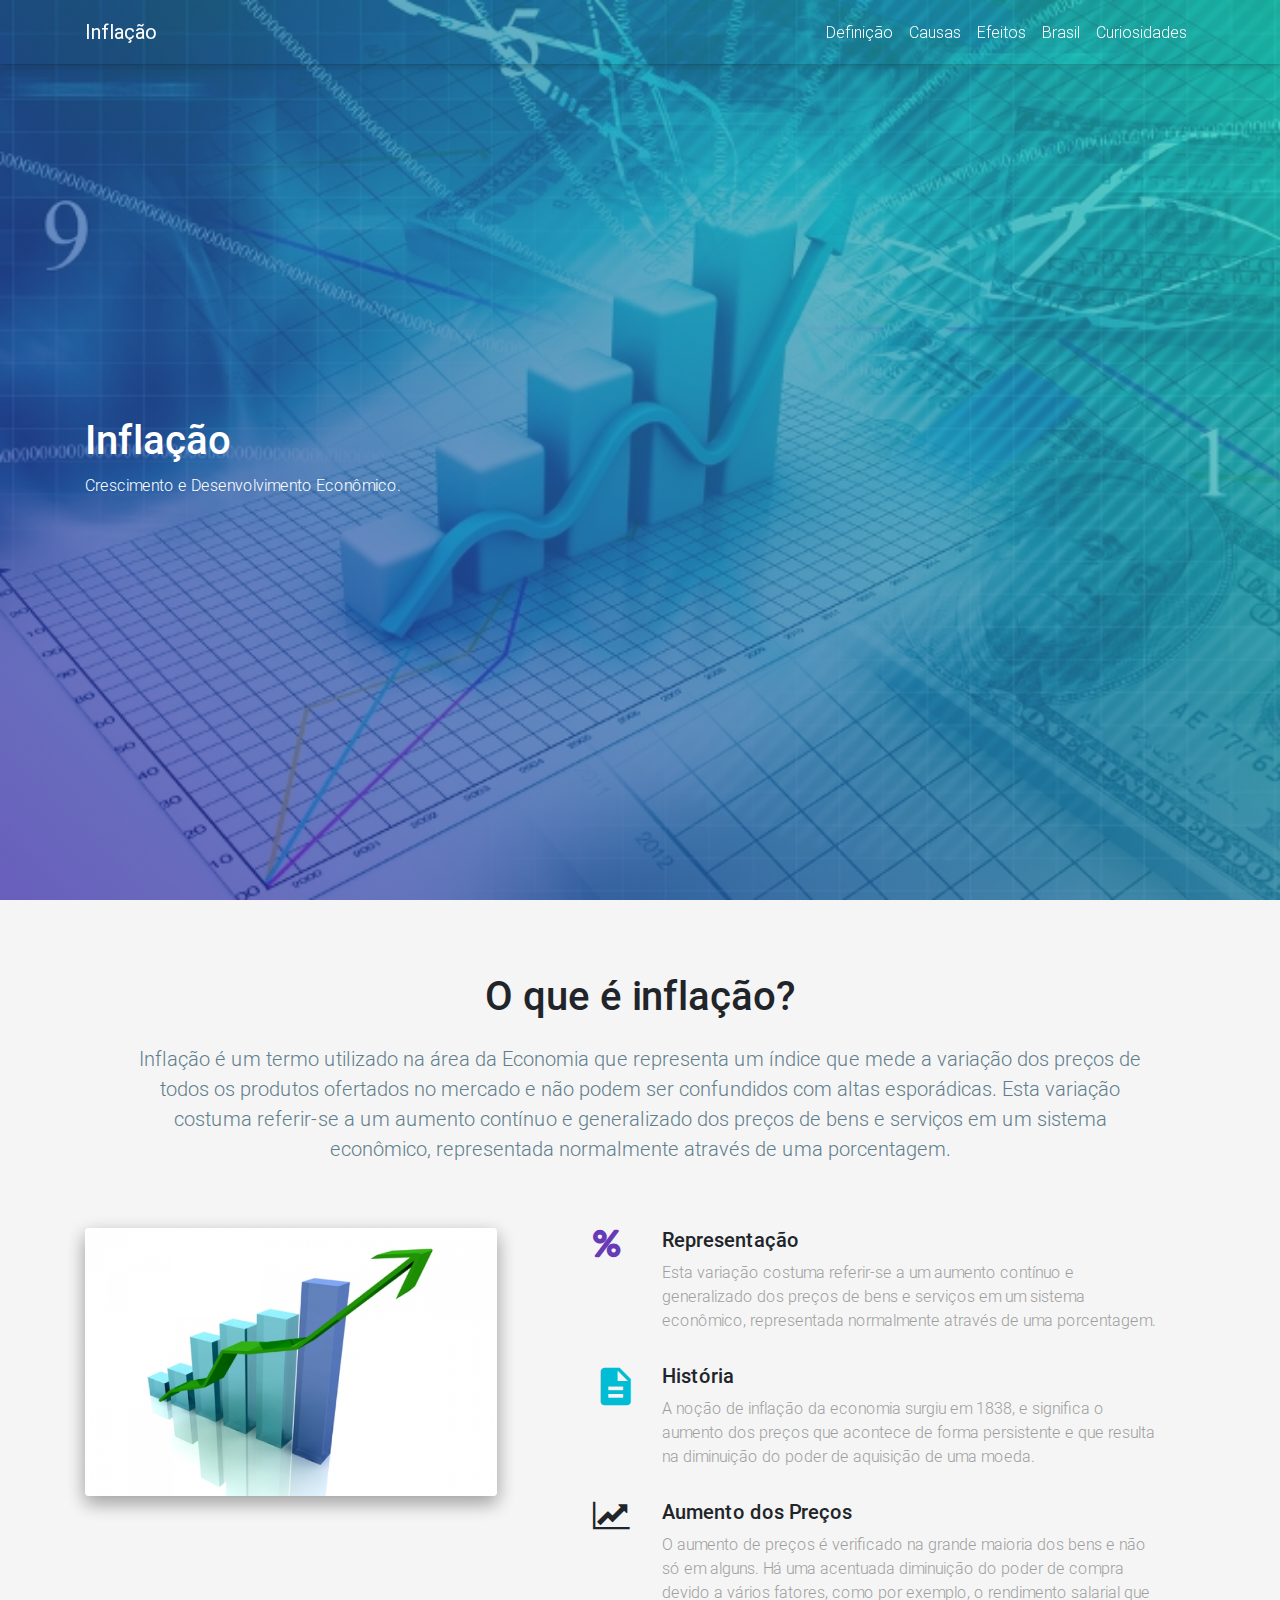
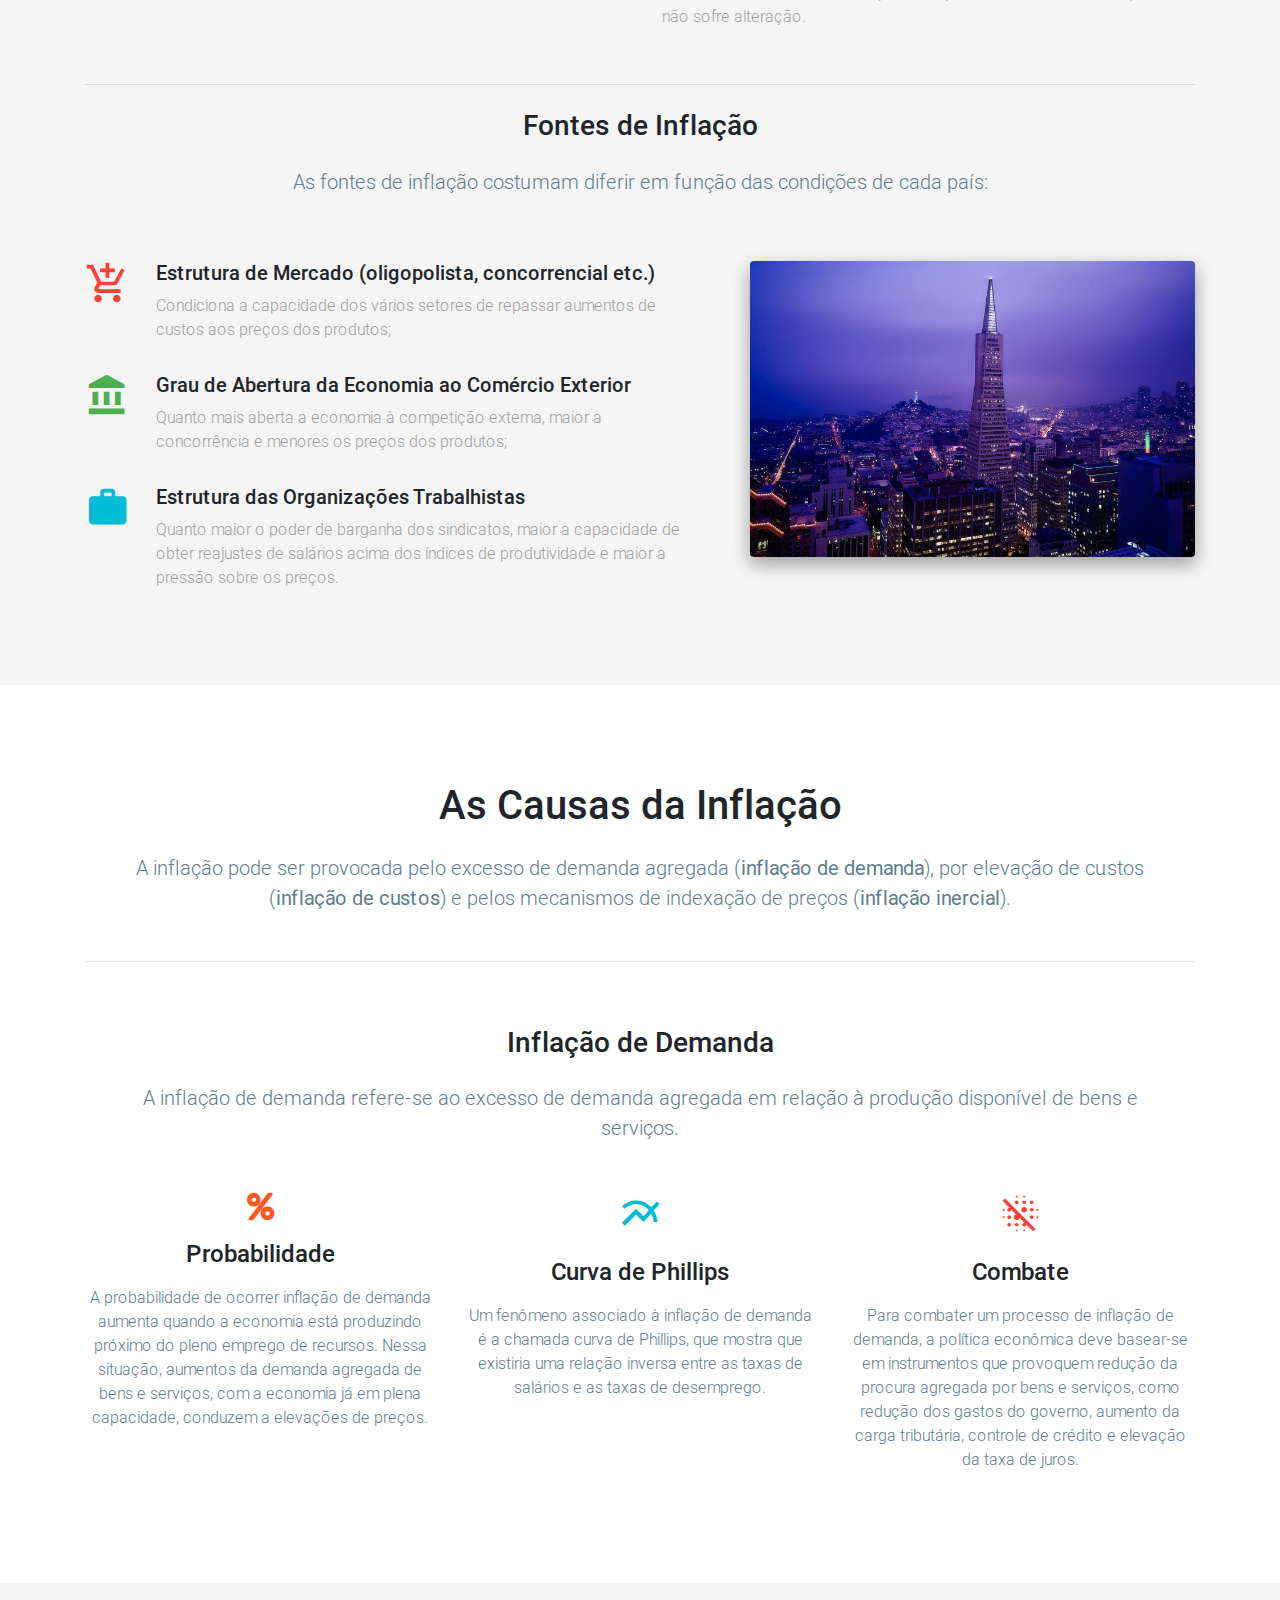
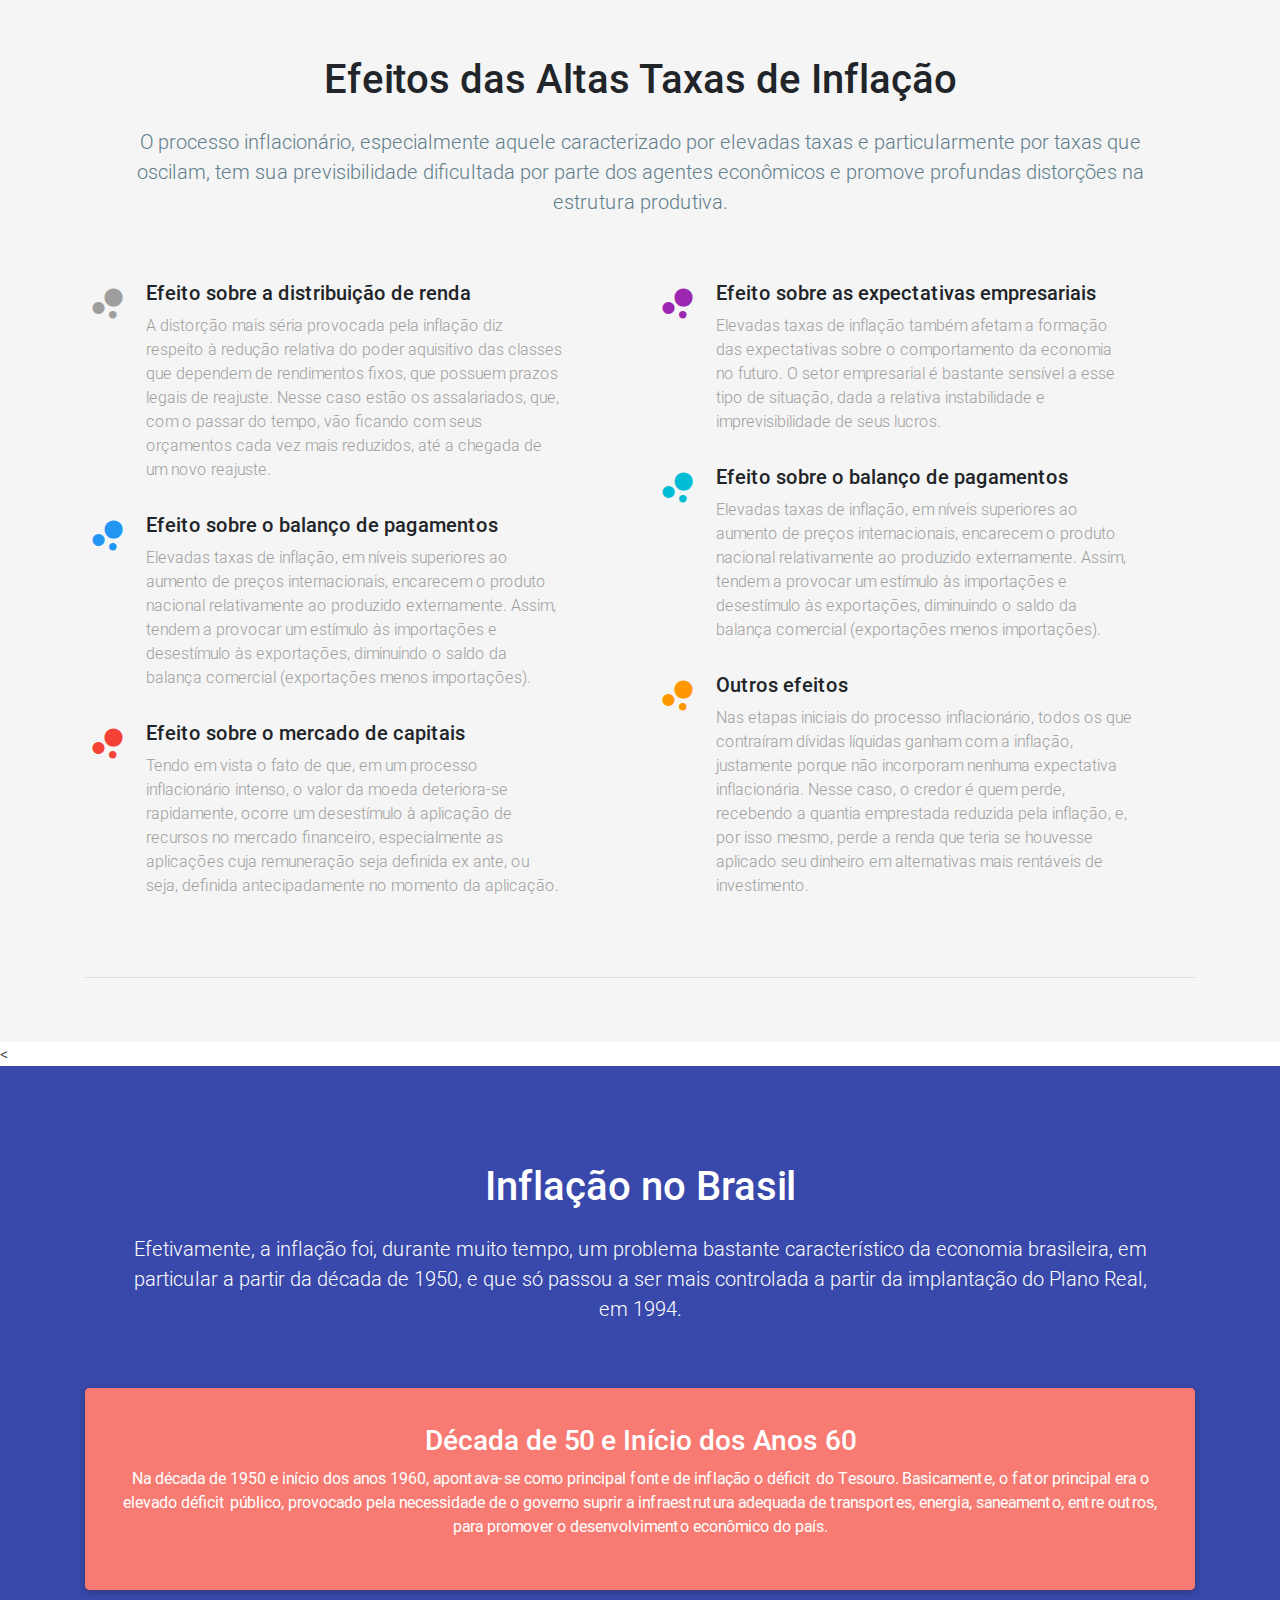
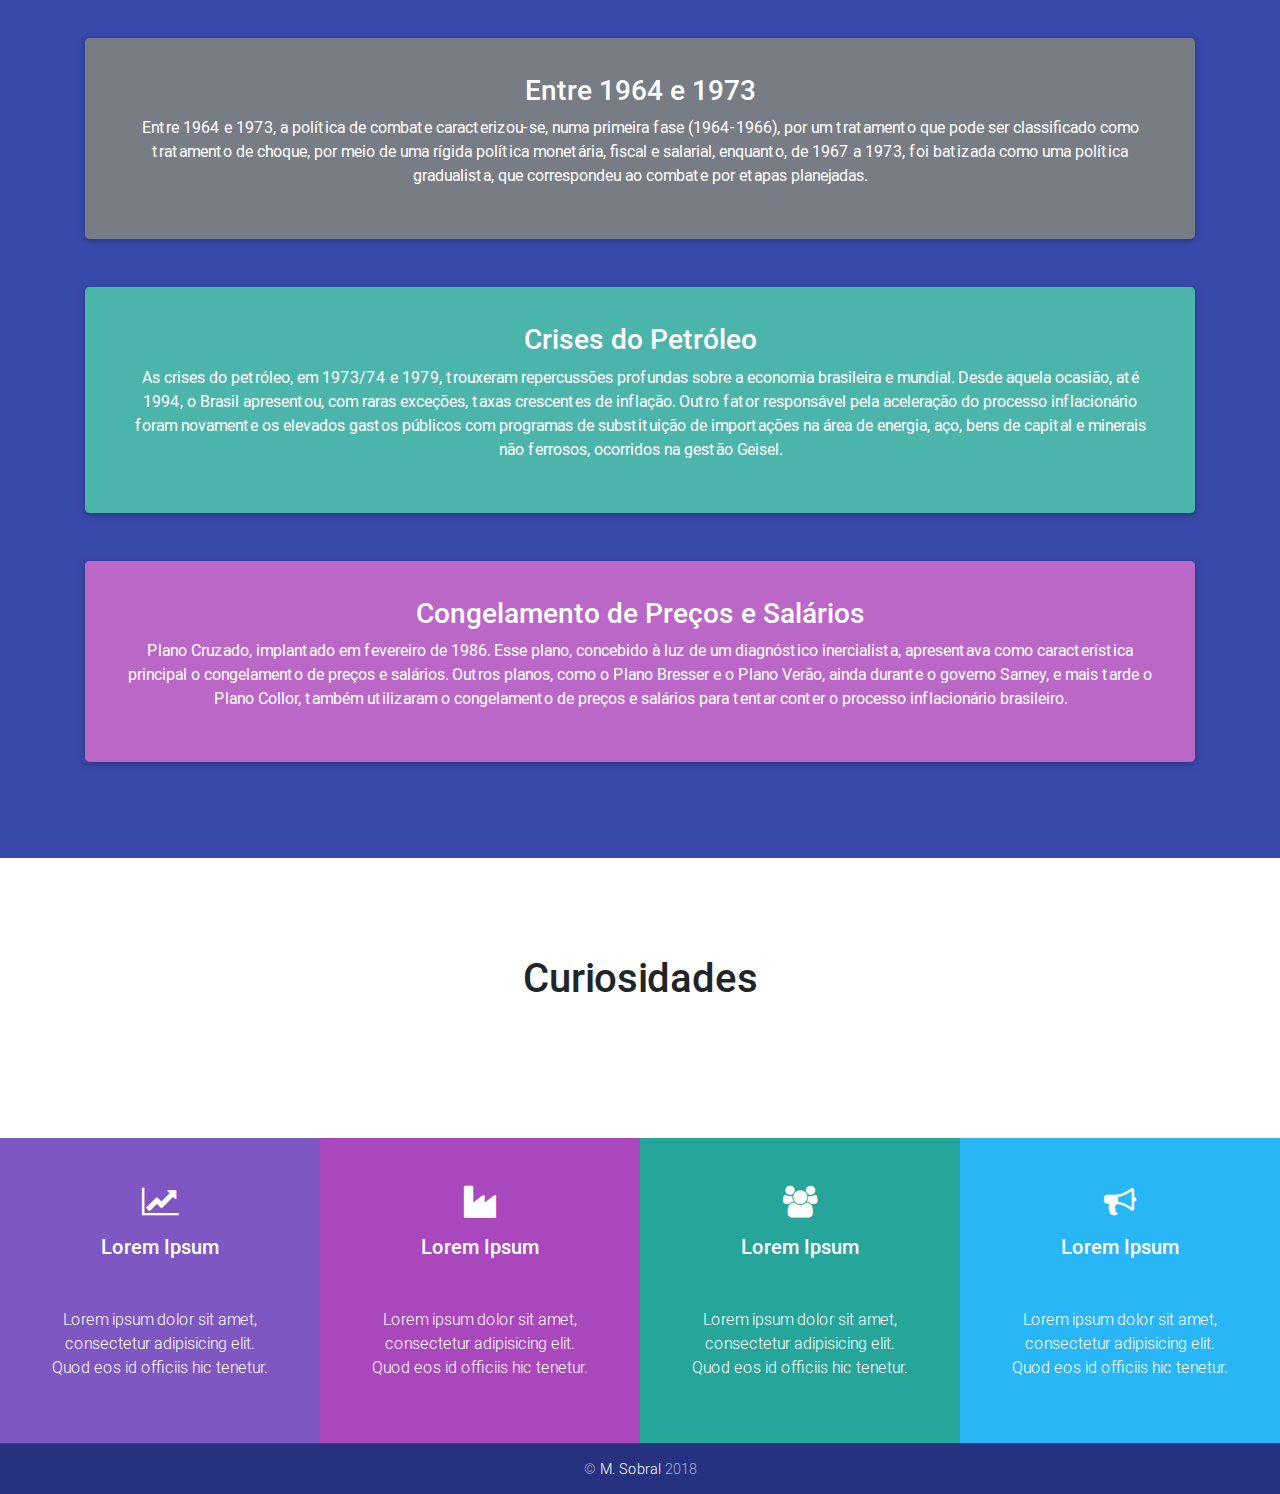
==== economia/index.html @ ff6d40c7 "Adicionando site." ====
﻿<!DOCTYPE html>
<html class="full-height" lang="en-US">
<head>
    <meta charset="UTF-8">
    <meta http-equiv="X-UA-Compatible" content="IE=edge">
    <meta name="viewport" content="width=device-width, initial-scale=1">
    <title>Inflação</title>
    <meta name="description" content="Crescimento e Desenvolvimento Econômico." />
    <link rel="stylesheet" href="https://maxcdn.bootstrapcdn.com/font-awesome/4.7.0/css/font-awesome.min.css">
    <link href="https://fonts.googleapis.com/icon?family=Material+Icons" rel="stylesheet">
    <link href="css/bootstrap.min.css" rel="stylesheet">
    <link href="css/mdb.min.css" rel="stylesheet">
    <link href="styles/main.css" rel="stylesheet">
</head>
<body id="top">
    <header>
        <!-- Navbar-->
        <nav class="navbar navbar-expand-lg navbar-dark fixed-top scrolling-navbar" id="navbar">
            <div class="container">
                <a class="navbar-brand" href="#"><strong>Inflação</strong></a>
                <button class="navbar-toggler" type="button" data-toggle="collapse" data-target="#navbarContent" aria-controls="navbarContent" aria-expanded="false" aria-label="Toggle navigation"><span class="navbar-toggler-icon"></span></button>
                <div class="collapse navbar-collapse" id="navbarContent">
                    <ul class="navbar-nav ml-auto">
                        <li class="nav-item"><a class="nav-link active" href="#definicao">Definição</a></li>
                        <li class="nav-item"><a class="nav-link" href="#causas">Causas</a></li>
                        <li class="nav-item"><a class="nav-link" href="#efeitos">Efeitos</a></li>
                        <li class="nav-item"><a class="nav-link" href="#brasil">Brasil</a></li>
                        <li class="nav-item"><a class="nav-link" href="#curiosidades">Curiosidades</a></li>
                    </ul>
                </div>
            </div>
        </nav>
        <!-- Intro Section-->
        <section class="view hm-gradient" id="intro">
            <div class="full-bg-img d-flex align-items-center">
                <div class="container">
                    <div class="row no-gutters">
                        <div class="col-md-10 col-lg-6 text-center text-md-left margins">
                            <div class="white-text">
                                <div class="wow fadeInLeft" data-wow-delay="0.3s">
                                    <h1 class="h1-responsive font-bold mt-sm-5">Inflação</h1>
                                    <div class="h6">
                                        Crescimento e Desenvolvimento Econômico.
                                    </div>
                                </div><br>
                            </div>
                        </div>
                    </div>
                </div>
            </div>
        </section>
    </header>
    <div id="content">
        <section class="py-5 grey lighten-4" id="definicao">
            <div class="container">
                <div class="wow fadeIn">
                    <h2 class="text-center h1 my-4"> O que é inflação? </h2>
                    <p class="px-5 mb-5 pb-3 lead blue-grey-text text-center">
                        Inflação é um termo utilizado na área da Economia que representa um índice que mede a variação dos preços de todos os produtos ofertados no mercado e não podem ser confundidos com altas esporádicas. Esta variação costuma referir-se a um aumento contínuo e generalizado dos preços de bens e serviços em um sistema econômico, representada normalmente através de uma porcentagem.
                    </p>
                </div>
                <div class="row wow fadeInLeft" data-wow-delay=".3s">
                    <div class="col-lg-6 col-xl-5 pr-lg-5 pb-5"><img class="img-fluid rounded z-depth-2" src="img/img03.jpg" alt="project image" /></div>
                    <div class="col-lg-6 col-xl-7 pl-lg-5 pb-4">
                        <div class="row mb-3">
                            <div class="col-1 mr-3"><i class="fa fa-percent fa-2x deep-purple-text"></i></div>
                            <div class="col-10">
                                <h5 class="font-bold">Representação</h5>
                                <p class="grey-text">
                                    Esta variação costuma referir-se a um aumento contínuo e generalizado dos preços de bens e serviços em um sistema econômico, representada normalmente através de uma porcentagem.
                                </p>
                            </div>
                        </div>
                        <div class="row mb-3">
                            <div class="col-1 mr-3"><i class="material-icons cyan-text" style="font-size:45px">description</i></div>
                            <div class="col-10">
                                <h5 class="font-bold">História</h5>
                                <p class="grey-text">
                                    A noção de inflação da economia surgiu em 1838, e significa o aumento dos preços que acontece de forma persistente e que resulta na diminuição do poder de aquisição de uma moeda.
                                </p>
                            </div>
                        </div>
                        <div class="row">
                            <div class="col-1 mr-3"><i class="fa fa-line-chart fa-2x"></i></div>
                            <div class="col-10">
                                <h5 class="font-bold">Aumento dos Preços</h5>
                                <p class="grey-text">
                                    O aumento de preços é verificado na grande maioria dos bens e não só em alguns. Há uma acentuada diminuição do poder de compra devido a vários fatores, como por exemplo, o rendimento salarial que não sofre alteração.
                                </p>
                            </div>
                        </div>
                    </div>
                </div>
                <hr />
                <div class="wow fadeIn">
                    <h3 class="text-center h3 my-4"> Fontes de Inflação </h3>
                    <p class="px-5 lead blue-grey-text text-center">
                        As fontes de inflação costumam diferir em função das condições de cada país:
                    </p>
                </div>
                <div class="row pt-5 wow fadeInRight" data-wow-delay=".3s">
                    <div class="col-lg-6 col-xl-7 mb-3">
                        <div class="row mb-3">
                            <div class="col-1 mr-3"><i class="material-icons red-text" style="font-size:45px">add_shopping_cart</i></div>
                            <div class="col-10">
                                <h5 class="font-bold">Estrutura de Mercado (oligopolista, concorrencial etc.)</h5>
                                <p class="grey-text">
                                    Condiciona a capacidade dos vários setores de repassar aumentos de custos aos preços dos produtos;
                                </p>
                            </div>
                        </div>
                        <div class="row mb-3">
                            <div class="col-1 mr-3"><i class="material-icons green-text" style="font-size:45px">account_balance</i></div>
                            <div class="col-10">
                                <h5 class="font-bold">Grau de Abertura da Economia ao Comércio Exterior</h5>
                                <p class="grey-text">
                                    Quanto mais aberta a economia à competição externa, maior a concorrência e menores os preços dos produtos;
                                </p>
                            </div>
                        </div>
                        <div class="row mb-3">
                            <div class="col-1 mr-3"><i class="material-icons cyan-text" style="font-size:45px">work</i></div>
                            <div class="col-10">
                                <h5 class="font-bold">Estrutura das Organizações Trabalhistas</h5>
                                <p class="grey-text">
                                    Quanto maior o poder de barganha dos sindicatos, maior a capacidade de obter reajustes de salários acima dos índices de produtividade e maior a pressão sobre os preços.
                                </p>
                            </div>
                        </div>
                    </div>
                    <div class="col-lg-6 col-xl-5 mb-3"><img class="img-fluid rounded z-depth-2" src="img/san-francisco.jpg" alt="project image" /></div>
                </div>
            </div>
        </section>
        <section class="text-center py-5" id="causas">
            <div class="container">
                <div class="wow fadeIn">
                    <h2 class="h1 pt-5 pb-3">As Causas da Inflação</h2>
                    <p class="px-5 lead blue-grey-text text-center mb-5">
                        A inflação pode ser provocada pelo excesso de demanda agregada (<b>inflação de demanda</b>), por
                        elevação de custos (<b>inflação de custos</b>) e pelos mecanismos de indexação
                        de preços (<b>inflação inercial</b>).
                    </p>
                </div>
                <hr>
                <div class="wow fadeIn">
                    <h2 class="h3 pt-5 pb-3">Inflação de Demanda</h2>
                    <p class="px-5 lead blue-grey-text text-center mb-5">
                        A inflação de demanda refere-se ao excesso de demanda agregada em relação à produção disponível de bens e serviços.
                    </p>
                </div>
                <div class="row">
                    <div class="col-md-4 mb-r wow fadeInUp" data-wow-delay=".3s">
                        <i class="fa fa-percent fa-2x deep-orange-text"></i>
                        <h3 class="h4 mt-3">Probabilidade</h3>
                        <p class="mt-3 blue-grey-text">
                            A probabilidade de ocorrer inflação de demanda aumenta quando a economia está
                            produzindo próximo do pleno emprego de recursos. Nessa situação, aumentos da demanda
                            agregada de bens e serviços, com a economia já em plena capacidade, conduzem a
                            elevações de preços.
                        </p>
                    </div>
                    <div class="col-md-4 mb-r wow fadeInUp" data-wow-delay=".4s">
                        <i class="material-icons cyan-text" style="font-size:45px">multiline_chart</i>
                        <h3 class="h4 mt-3">Curva de Phillips</h3>
                        <p class="mt-3 blue-grey-text">
                            Um fenômeno associado à inflação de demanda é a chamada curva de Phillips, que
                            mostra que existiria uma relação inversa entre as taxas de salários e as taxas de
                            desemprego.
                        </p>
                    </div>
                    <div class="col-md-4 mb-r wow fadeInUp" data-wow-delay=".5s">
                        <i class="material-icons red-text" style="font-size:45px">blur_off</i>
                        <h3 class="h4 mt-3">Combate</h3>
                        <p class="mt-3 blue-grey-text">
                            Para combater um processo de inflação de demanda, a política econômica deve
                            basear-se em instrumentos que provoquem redução da procura agregada por bens e
                            serviços, como redução dos gastos do governo, aumento da carga tributária, controle de
                            crédito e elevação da taxa de juros.
                        </p>
                    </div>
                </div>
            </div>
        </section>
        <section class="py-5 grey lighten-4" id="efeitos">
            <div class="container">
                <div class="wow fadeIn">
                    <h2 class="text-center h1 my-4"> Efeitos das Altas Taxas de Inflação </h2>
                    <p class="px-5 mb-5 pb-3 lead blue-grey-text text-center">
                        O processo inflacionário, especialmente aquele caracterizado por elevadas taxas e particularmente por taxas que oscilam, tem sua previsibilidade dificultada por parte dos agentes econômicos e promove profundas distorções na estrutura produtiva.
                    </p>
                </div>
                <div class="row wow fadeInLeft" data-wow-delay=".3s">
                    <div class="col-lg-6 col-xl-6 pr-lg-5 pb-5">
                        <div class="row mb-3">
                            <div class="col-1 mr-3"><i class="material-icons grey-text" style="font-size:45px">bubble_chart</i></div>
                            <div class="col-10">
                                <h5 class="font-bold">Efeito sobre a distribuição de renda</h5>
                                <p class="grey-text">
                                    A distorção mais séria provocada pela inflação diz respeito à redução relativa do
                                    poder aquisitivo das classes que dependem de rendimentos fixos, que possuem prazos
                                    legais de reajuste. Nesse caso estão os assalariados, que, com o passar do tempo, vão
                                    ficando com seus orçamentos cada vez mais reduzidos, até a chegada de um novo reajuste. 
                                </p>
                            </div>
                        </div>
                        <div class="row mb-3">
                            <div class="col-1 mr-3"><i class="material-icons blue-text" style="font-size:45px">bubble_chart</i></div>
                            <div class="col-10">
                                <h5 class="font-bold">Efeito sobre o balanço de pagamentos</h5>
                                <p class="grey-text">
                                    Elevadas taxas de inflação, em níveis superiores ao aumento de preços
                                    internacionais, encarecem o produto nacional relativamente ao produzido externamente.
                                    Assim, tendem a provocar um estímulo às importações e desestímulo às exportações,
                                    diminuindo o saldo da balança comercial (exportações menos importações).
                                </p>
                            </div>
                        </div>
                        <div class="row">
                            <div class="col-1 mr-3"><i class="material-icons red-text" style="font-size:45px">bubble_chart</i></div>
                            <div class="col-10">
                                <h5 class="font-bold">Efeito sobre o mercado de capitais</h5>
                                <p class="grey-text">
                                    Tendo em vista o fato de que, em um processo inflacionário intenso, o valor da
                                    moeda deteriora-se rapidamente, ocorre um desestímulo à aplicação de recursos no
                                    mercado financeiro, especialmente as aplicações cuja remuneração seja definida ex ante, ou
                                    seja, definida antecipadamente no momento da aplicação. 
                                </p>
                            </div>
                        </div>
                    </div>
                    <div class="col-lg-6 col-xl-6 pr-lg-5 pb-4">
                        <div class="row mb-3">
                            <div class="col-1 mr-3"><i class="material-icons purple-text" style="font-size:45px">bubble_chart</i></div>
                            <div class="col-10">
                                <h5 class="font-bold">Efeito sobre as expectativas empresariais</h5>
                                <p class="grey-text">
                                   Elevadas taxas de inflação também afetam a formação das expectativas sobre o
                                    comportamento da economia no futuro. O setor empresarial é bastante sensível a esse tipo
                                    de situação, dada a relativa instabilidade e imprevisibilidade de seus lucros.  
                                </p>
                            </div>
                        </div>
                        <div class="row mb-3">
                            <div class="col-1 mr-3"><i class="material-icons cyan-text" style="font-size:45px">bubble_chart</i></div>
                            <div class="col-10">
                                <h5 class="font-bold">Efeito sobre o balanço de pagamentos</h5>
                                <p class="grey-text">
                                    Elevadas taxas de inflação, em níveis superiores ao aumento de preços
                                    internacionais, encarecem o produto nacional relativamente ao produzido externamente.
                                    Assim, tendem a provocar um estímulo às importações e desestímulo às exportações,
                                    diminuindo o saldo da balança comercial (exportações menos importações).
                                </p>
                            </div>
                        </div>
                        <div class="row">
                            <div class="col-1 mr-3"><i class="material-icons orange-text" style="font-size:45px">bubble_chart</i></div>
                            <div class="col-10">
                                <h5 class="font-bold">Outros efeitos</h5>
                                <p class="grey-text">
                                   Nas etapas iniciais do processo inflacionário, todos os que contraíram dívidas
                                    líquidas ganham com a inflação, justamente porque não incorporam nenhuma expectativa
                                    inflacionária. Nesse caso, o credor é quem perde, recebendo a quantia emprestada reduzida
                                    pela inflação, e, por isso mesmo, perde a renda que teria se houvesse aplicado seu dinheiro
                                    em alternativas mais rentáveis de investimento.
                                </p>
                            </div>
                        </div>
                    </div>
                </div>
                <hr />
            </div>
        </section>
        <<section class="text-center py-5 indigo darken-1 text-white" id="brasil">
            <div class="container">
                <div class="wow fadeIn">
                    <h2 class="h1 pt-5 pb-3">Inflação no Brasil</h2>
                    <p class="px-5 mb-5 pb-3 lead">
                        Efetivamente, a inflação foi, durante muito tempo, um problema bastante característico da
                        economia brasileira, em particular a partir da década de 1950, e que só passou a ser mais
                        controlada a partir da implantação do Plano Real, em 1994.
                    </p>
                </div>
                <div class="row wow zoomIn">
                    <div class="col-lg-12 col-md-12 mb-r">
                        <div class="card card-image">
                            <div class="text-white text-center pricing-card d-flex align-items-center rgba-red-strong py-3 px-3 rounded">
                                <div class="card-body">
                                    <div class="h3">Década de 50 e Início dos Anos 60</div>
                                    <ul class="list-unstyled">
                                        <li>
                                            <p>
                                                Na década de 1950 e início dos anos 1960, apontava-se como principal fonte de
                                                inflação o déficit do Tesouro. Basicamente, o fator principal era o elevado déficit público,
                                                provocado pela necessidade de o governo suprir a infraestrutura adequada de transportes,
                                                energia, saneamento, entre outros, para promover o desenvolvimento econômico do país. 
                                            </p>
                                        </li>
                                    </ul>
                                </div>
                            </div>
                        </div>
                    </div>
                    <div class="col-lg-12 col-md-12 mb-r">
                        <div class="card card-image">
                            <div class="text-white text-center pricing-card d-flex align-items-center rgba-stylish-strong py-3 px-3 rounded">
                                <div class="card-body">
                                    <div class="h3">Entre 1964 e 1973</div>
                                    <ul class="list-unstyled">
                                        <li>
                                            <p>
                                                Entre 1964 e 1973, a política de combate caracterizou-se, numa primeira fase
                                                (1964-1966), por um tratamento que pode ser classificado como tratamento de choque,
                                                por meio de uma rígida política monetária, fiscal e salarial, enquanto, de 1967 a 1973, foi
                                                batizada como uma política gradualista, que correspondeu ao combate por etapas
                                                planejadas.
                                            </p>
                                        </li>
                                    </ul>
                                </div>
                            </div>
                        </div>
                    </div>
                    <div class="col-lg-12 col-md-12 mb-r">
                        <div class="card card-image">
                            <div class="text-white text-center pricing-card d-flex align-items-center rgba-teal-strong py-3 px-3 rounded">
                                <div class="card-body">
                                    <div class="h3">Crises do Petróleo</div>
                                    <ul class="list-unstyled">
                                        <li>
                                            <p>
                                                As crises do petróleo, em 1973/74 e 1979, trouxeram repercussões profundas sobre
                                                a economia brasileira e mundial. Desde aquela ocasião, até 1994, o Brasil apresentou, com
                                                raras exceções, taxas crescentes de inflação. Outro fator responsável pela aceleração do
                                                processo inflacionário foram novamente os elevados gastos públicos com programas de
                                                substituição de importações na área de energia, aço, bens de capital e minerais não ferrosos,
                                                ocorridos na gestão Geisel.
                                            </p>
                                        </li>
                                    </ul>
                                </div>
                            </div>
                        </div>
                    </div>
                    <div class="col-lg-12 col-md-12 mb-r">
                        <div class="card card-image">
                            <div class="text-white text-center pricing-card d-flex align-items-center rgba-purple-strong py-3 px-3 rounded">
                                <div class="card-body">
                                    <div class="h3"> Congelamento de Preços e Salários </div>
                                    <ul class="list-unstyled">
                                        <li>
                                            <p>
                                                 Plano Cruzado, implantado em fevereiro de 1986. Esse plano, concebido à luz
                                                de um diagnóstico inercialista, apresentava como característica principal o congelamento de
                                                preços e salários. Outros planos, como o Plano Bresser e o Plano Verão, ainda durante o governo
                                                Sarney, e mais tarde o Plano Collor, também utilizaram o congelamento de preços e
                                                salários para tentar conter o processo inflacionário brasileiro.
                                            </p>
                                        </li>
                                    </ul>
                                </div>
                            </div>
                        </div>
                    </div>
                </div>
            </div>
        </section>
        <section class="py-5" id="curiosidades">
            <div class="container">
                <div class="wow fadeIn">
                    <h2 class="h1 pt-5 pb-3 text-center">Curiosidades</h2>
                    <p class="px-5 mb-5 pb-3 lead text-center blue-grey-text">

                    </p>
                </div>
                <!--<div class="row mb-lg-4 center-on-small-only">
                    <div class="col-lg-6 col-md-12 mb-r wow fadeInLeft" data-wow-delay=".3s">
                        <div class="col-md-6 float-left"><img class="img-fluid rounded z-depth-1 mb-3" src="img/man-1.jpg" alt="team member" /></div>
                        <div class="col-md-6 float-right">
                            <div class="h4">Antônio Ramos</div>
                            <h6 class="font-bold blue-grey-text mb-4"> UDS <small>Estagiário</small></h6>
                            <p class="grey-text">Graduando em Análise e Desenvolvimento de Sistemas pela Instituição Federal da Bahia</p>
                        </div>
                    </div>
                    <div class="col-lg-6 col-md-12 mb-r wow fadeInRight" data-wow-delay=".3s">
                        <div class="col-md-6 float-left"><img class="img-fluid rounded z-depth-1 mb-3" src="img/dcosta.jpg" alt="team member" /></div>
                        <div class="col-md-6 float-right">
                            <div class="h4">Danilo Sobral</div>
                            <h6 class="font-bold blue-grey-text mb-4">UDS <small>Analista</small></h6>
                            <p class="grey-text">Lorem ipsum dolor sit amet, consectetur adipisicing elit. Quod eos id officiis hic tenetur.</p>
                        </div>
                    </div>
                </div>
                <div class="row center-on-small-only">
                    <div class="col-lg-6 col-md-12 mb-r wow fadeInLeft" data-wow-delay=".3s">
                        <div class="col-md-6 float-left"><img class="img-fluid rounded z-depth-1 mb-3" src="img/jcampos.jpg" alt="team member" /></div>
                        <div class="col-md-6 float-right">
                            <div class="h4">Jean Almeida</div>
                            <h6 class="font-bold blue-grey-text mb-4">UDS <small>Estagiário</small> </h6>
                            <p class="grey-text">Graduando em Análise e Desenvolvimento de Sistemas pela Universidade Jorge Amado</p>
                        </div>
                    </div>
                </div>
            </div>-->
        </section>
        <section class="row no-gutters">
            <div class="col-lg-3 col-md-6 col-sm-12 deep-purple lighten-1 text-white">
                <div class="p-5 text-center wow zoomIn" data-wow-delay=".1s">
                    <i class="fa fa-line-chart fa-2x"></i>
                    <div class="h5 mt-3"> Lorem Ipsum</div>
                    <p class="mt-5">Lorem ipsum dolor sit amet, consectetur adipisicing elit. Quod eos id officiis hic tenetur.</p>
                </div>
            </div>
            <div class="col-lg-3 col-md-6 purple lighten-1 text-white">
                <div class="p-5 text-center wow zoomIn" data-wow-delay=".3s">
                    <i class="fa fa-industry fa-2x"></i>
                    <div class="h5 mt-3"> Lorem Ipsum</div>
                    <p class="mt-5">Lorem ipsum dolor sit amet, consectetur adipisicing elit. Quod eos id officiis hic tenetur.</p>
                </div>
            </div>
            <div class="col-lg-3 col-md-6 teal lighten-1 text-white">
                <div class="p-5 text-center wow zoomIn" data-wow-delay=".5s">
                    <i class="fa fa-users fa-2x"></i>
                    <div class="h5 mt-3"> Lorem Ipsum</div>
                    <p class="mt-5">Lorem ipsum dolor sit amet, consectetur adipisicing elit. Quod eos id officiis hic tenetur.</p>
                </div>
            </div>
            <div class="col-lg-3 col-md-6 light-blue lighten-1 text-white">
                <div class="p-5 text-center wow zoomIn" data-wow-delay=".7s">
                    <i class="fa fa-bullhorn fa-2x"></i>
                    <div class="h5 mt-3"> Lorem Ipsum</div>
                    <p class="mt-5">Lorem ipsum dolor sit amet, consectetur adipisicing elit. Quod eos id officiis hic tenetur.</p>
                </div>
            </div>
        </section>
    </div>
    <footer class="page-footer indigo darken-2 center-on-small-only pt-0 mt-0">
        <div class="container">
            <div class="row">
                <div class="col-md-12">

                </div>
            </div>
        </div>
        <div class="footer-copyright">
            <div class="container-fluid">
                <p>&copy; <a href="/">M. Sobral</a> 2018</p>
            </div>
        </div>
    </footer>
    <script type="text/javascript" src="js/jquery-3.2.1.min.js"></script>
    <script type="text/javascript" src="js/popper.min.js"></script>
    <script type="text/javascript" src="js/bootstrap.min.js"></script>
    <script type="text/javascript" src="js/mdb.min.js"></script>
    <script>new WOW().init();</script>
</body>
</html>
---- economia/styles/main.css ----
#intro {
  background: url("../img/ia.jpg") no-repeat center center;
  background-size: cover;
}

.top-nav-collapse {
  background-color: #3949ab !important;
}

.navbar:not(.top-nav-collapse) {
  background: transparent !important;
}

@media (max-width: 768px) {
  .navbar:not(.top-nav-collapse) {
    background: #3949ab !important;
  }
}

#intro .h6 {
  font-weight: 300;
  line-height: 1.7;
}

.hm-gradient .full-bg-img {
  background: rgba(42, 27, 161, 0.7);
  background: linear-gradient(45deg, rgba(42, 27, 161, 0.7), rgba(29, 210, 177, 0.7) 100%);
}

@media (max-width: 450px) {
  .margins {
    margin-right: 1rem;
    margin-left: 1rem;
  }
}

#pricing .lead {
  opacity: 0.7;
}

#pricing .card-image {
  background: url("../img/ia.jpg") no-repeat center center;
}

#pricing ul li {
  font-size: 1.1em;
}
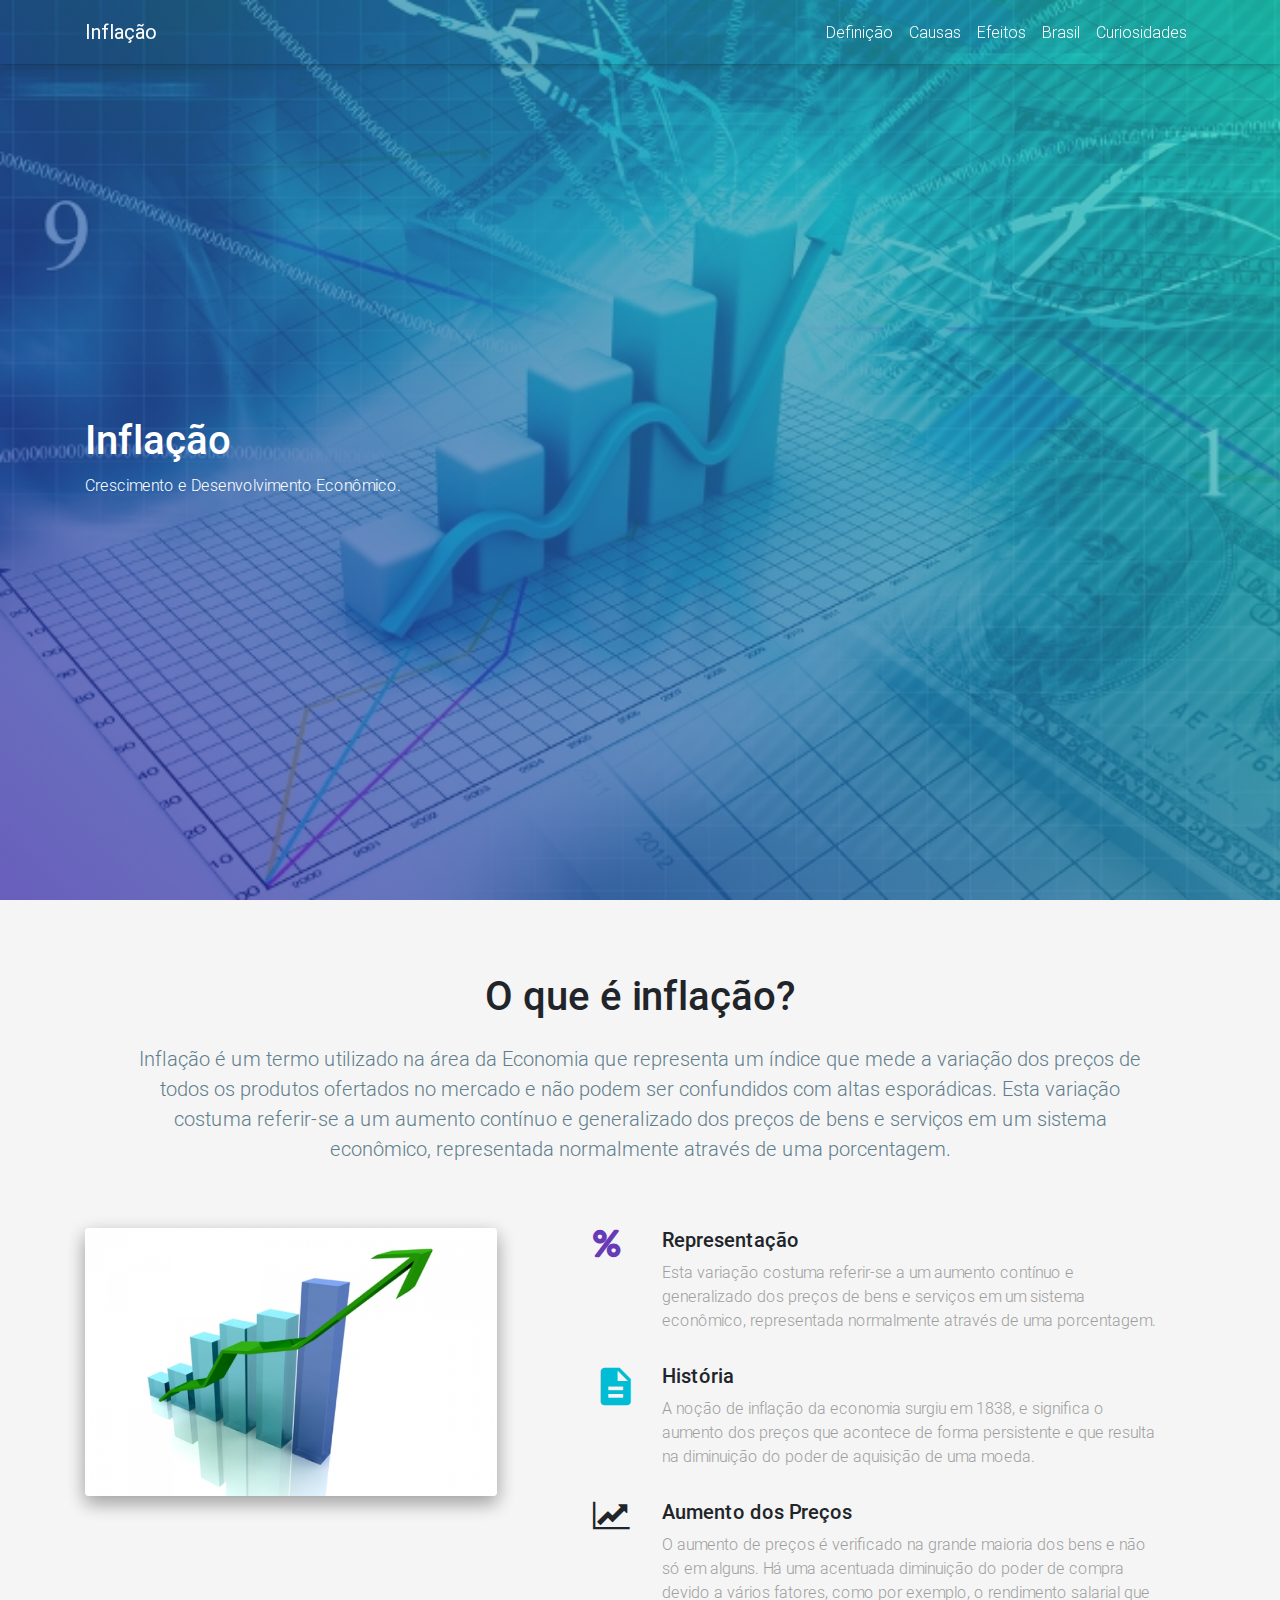
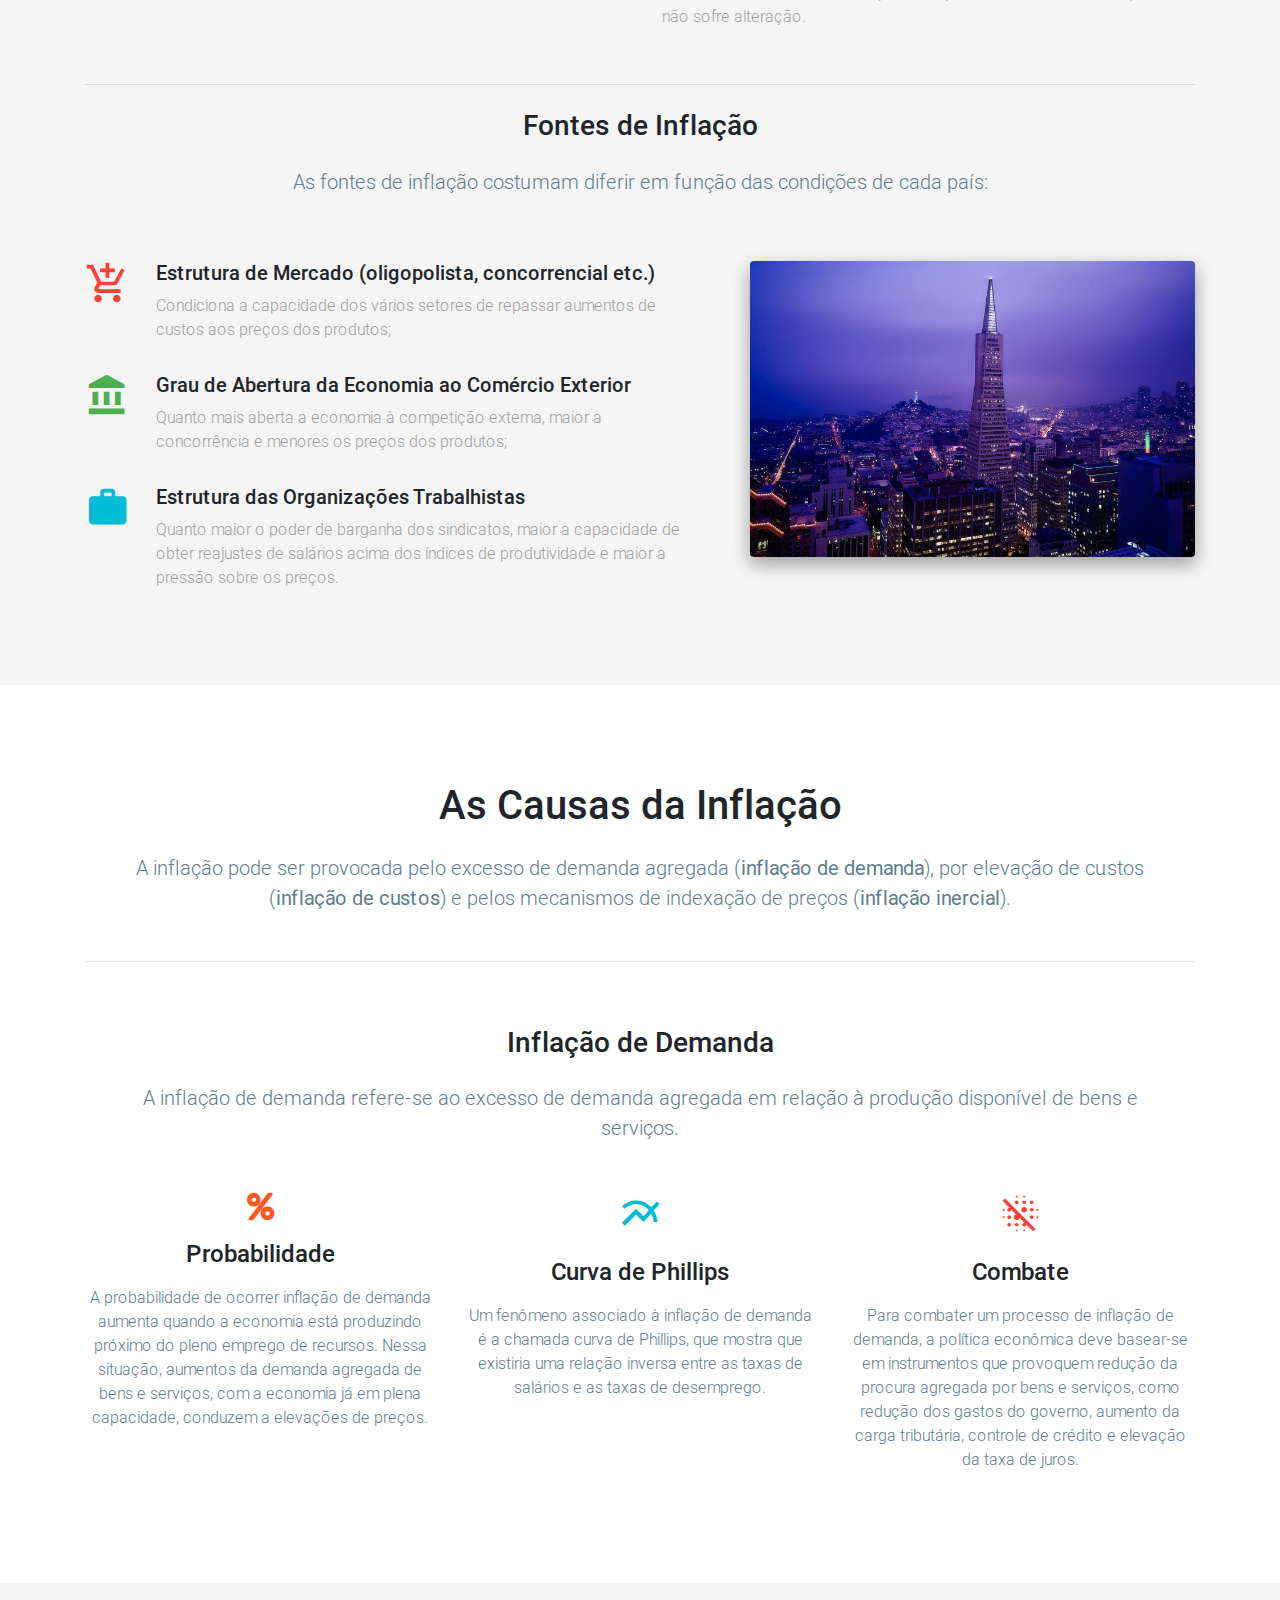
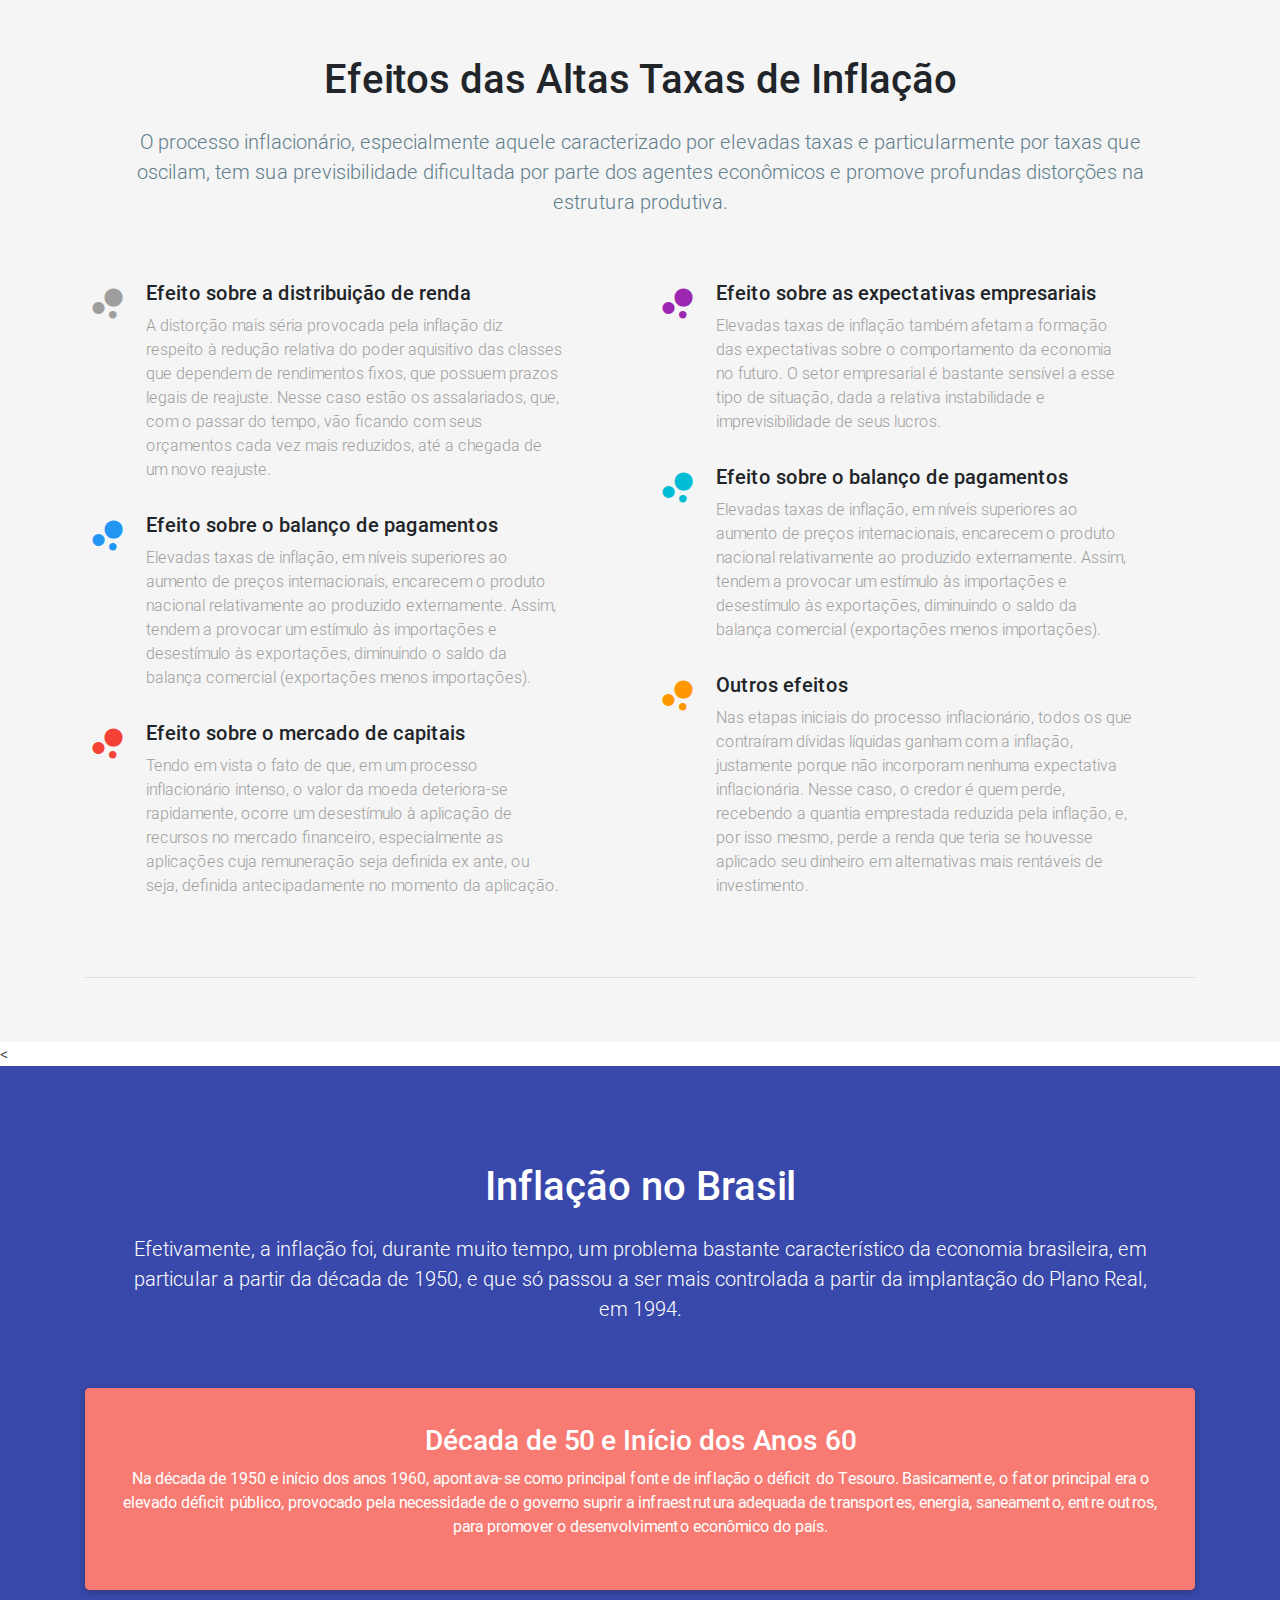
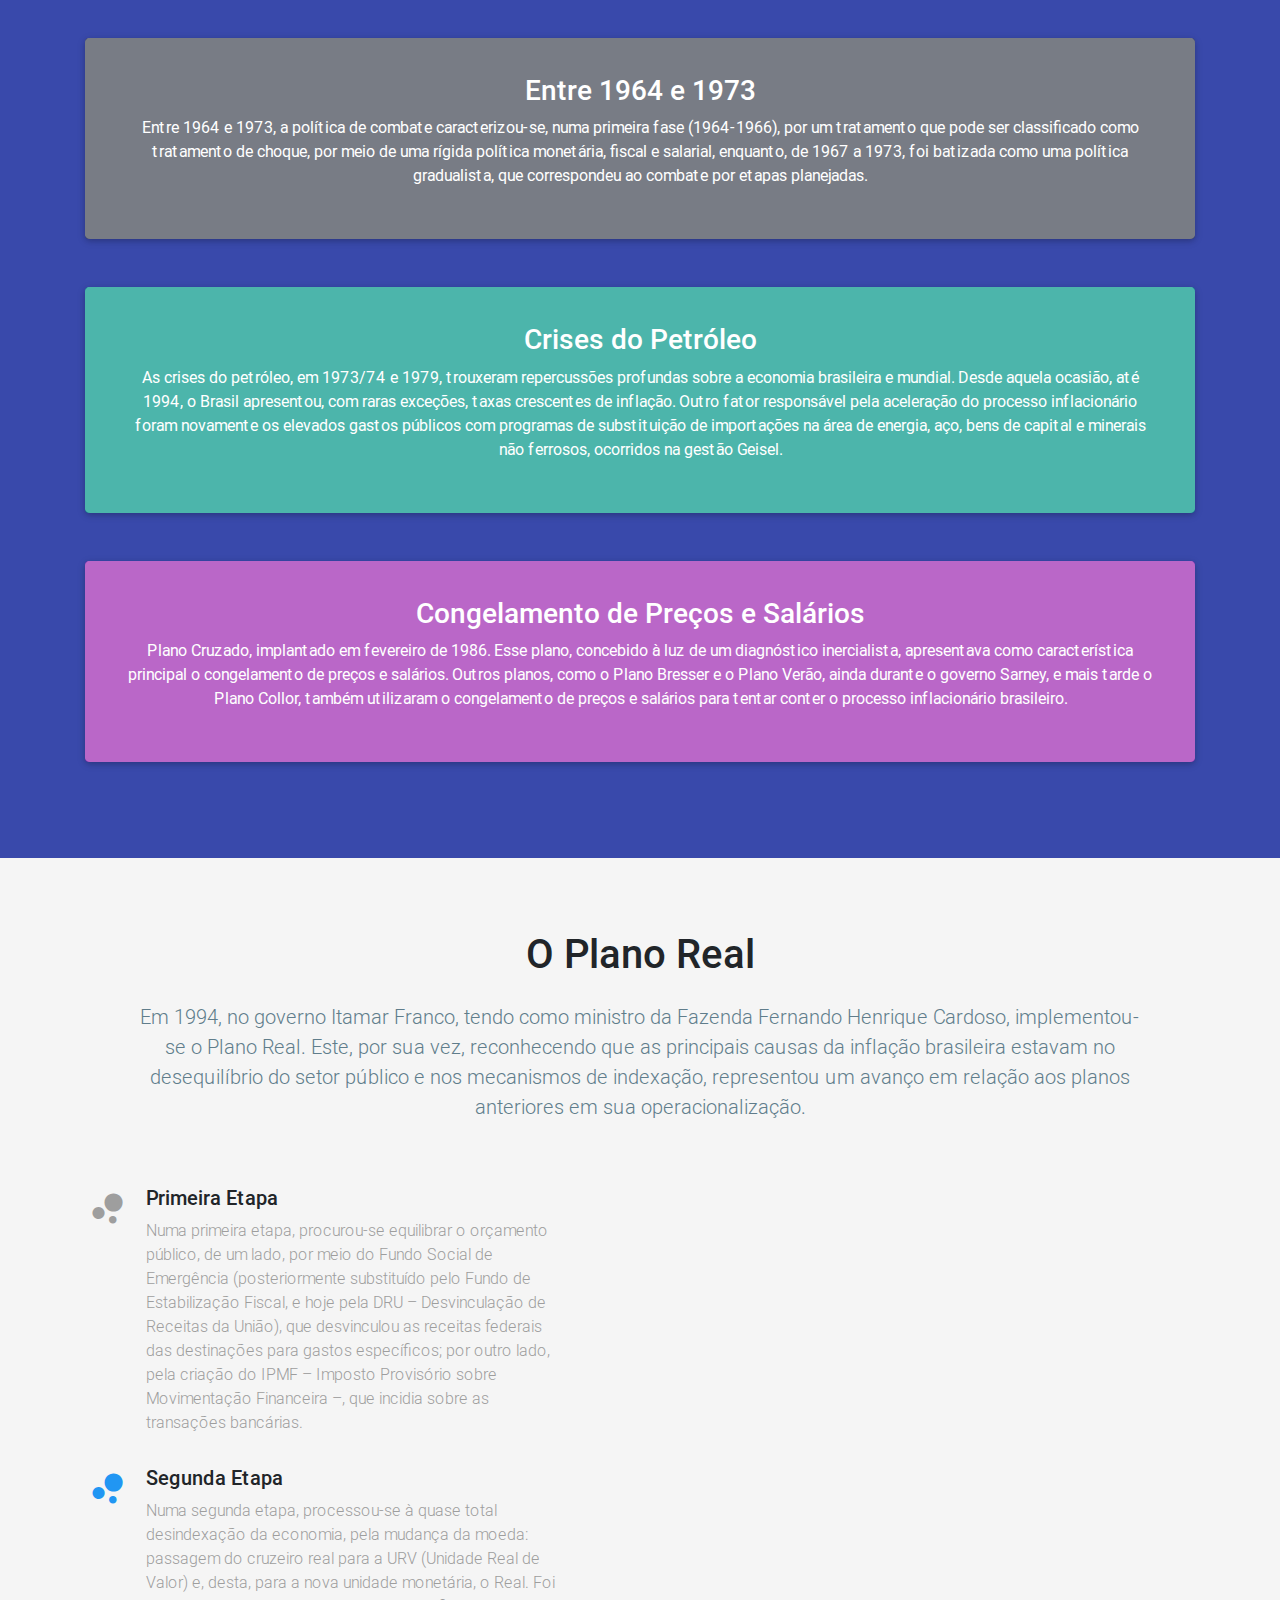
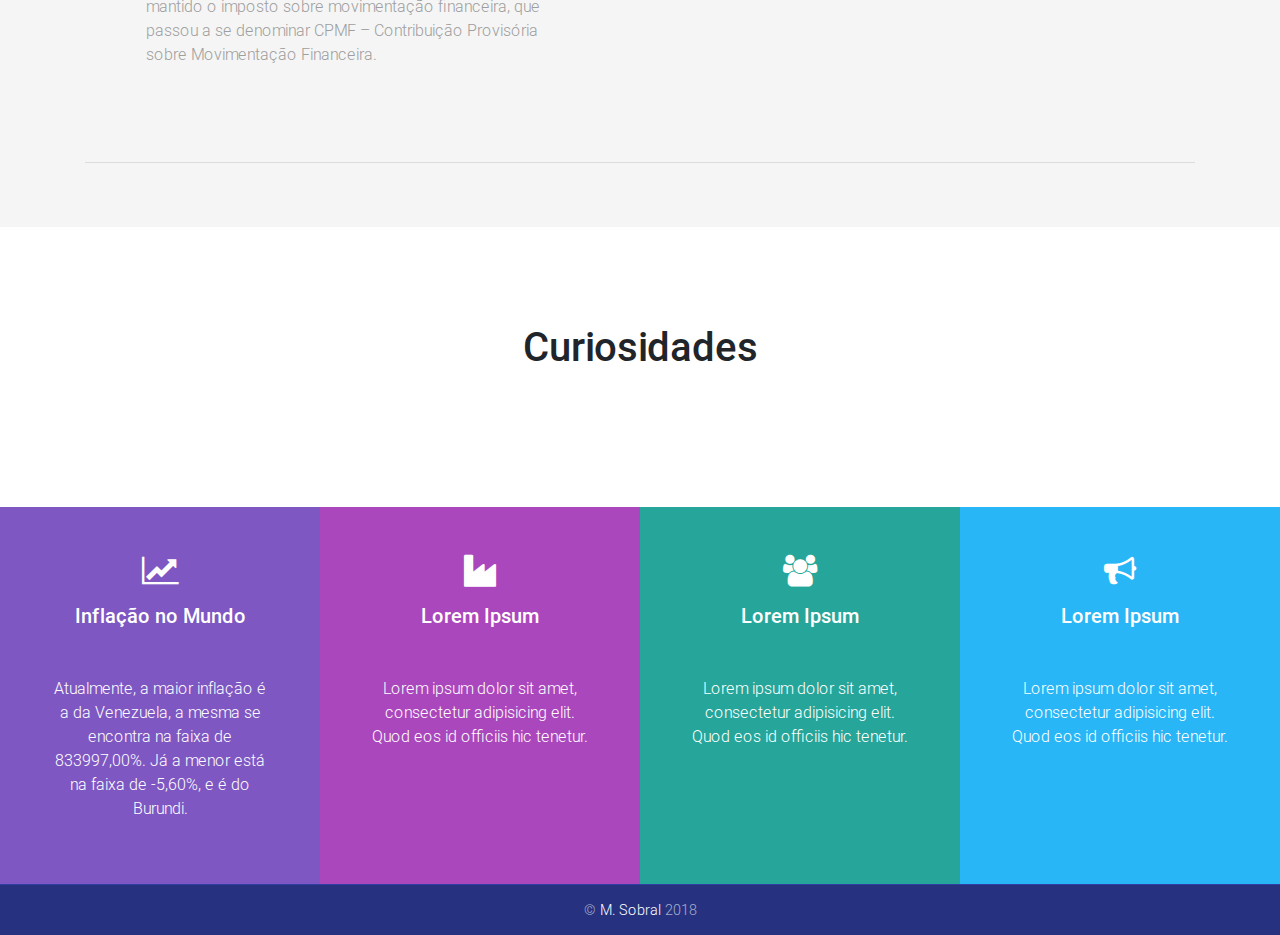
==== commit c8638def: "Adicionando section sobre o Plano Real + Curiosidades." ====
--- a/economia/index.html
+++ b/economia/index.html
@@ -365,6 +365,52 @@
                 </div>
             </div>
         </section>
+        <section class="py-5 grey lighten-4" id="plano-real">
+            <div class="container">
+                <div class="wow fadeIn">
+                    <h2 class="text-center h1 my-4"> O Plano Real </h2>
+                    <p class="px-5 mb-5 pb-3 lead blue-grey-text text-center">
+                        Em 1994, no governo Itamar Franco, tendo como ministro da Fazenda Fernando
+                        Henrique Cardoso, implementou-se o Plano Real. Este, por sua vez, reconhecendo que as
+                        principais causas da inflação brasileira estavam no desequilíbrio do setor público e nos
+                        mecanismos de indexação, representou um avanço em relação aos planos anteriores em sua
+                        operacionalização.
+                    </p>
+                </div>
+                <div class="row wow fadeInLeft" data-wow-delay=".3s">
+                    <div class="col-lg-6 col-xl-6 pr-lg-5 pb-5">
+                        <div class="row mb-3">
+                            <div class="col-1 mr-3"><i class="material-icons grey-text" style="font-size:45px">bubble_chart</i></div>
+                            <div class="col-10">
+                                <h5 class="font-bold">Primeira Etapa</h5>
+                                <p class="grey-text">
+                                    Numa primeira etapa, procurou-se equilibrar o orçamento público, de um lado, por
+                                    meio do Fundo Social de Emergência (posteriormente substituído pelo Fundo de
+                                    Estabilização Fiscal, e hoje pela DRU – Desvinculação de Receitas da União), que
+                                    desvinculou as receitas federais das destinações para gastos específicos; por outro lado,
+                                    pela criação do IPMF – Imposto Provisório sobre Movimentação Financeira –, que incidia
+                                    sobre as transações bancárias.
+                                </p>
+                            </div>
+                        </div>
+                        <div class="row mb-3">
+                            <div class="col-1 mr-3"><i class="material-icons blue-text" style="font-size:45px">bubble_chart</i></div>
+                            <div class="col-10">
+                                <h5 class="font-bold">Segunda Etapa</h5>
+                                <p class="grey-text">
+                                    Numa segunda etapa, processou-se à quase total
+                                    desindexação da economia, pela mudança da moeda: passagem do cruzeiro real para a URV
+                                    (Unidade Real de Valor) e, desta, para a nova unidade monetária, o Real. Foi mantido o
+                                    imposto sobre movimentação financeira, que passou a se denominar CPMF – Contribuição
+                                    Provisória sobre Movimentação Financeira.
+                                </p>
+                            </div>
+                        </div>
+                    </div>
+                </div>
+                <hr />
+            </div>
+        </section>
         <section class="py-5" id="curiosidades">
             <div class="container">
                 <div class="wow fadeIn">
@@ -407,8 +453,8 @@
             <div class="col-lg-3 col-md-6 col-sm-12 deep-purple lighten-1 text-white">
                 <div class="p-5 text-center wow zoomIn" data-wow-delay=".1s">
                     <i class="fa fa-line-chart fa-2x"></i>
-                    <div class="h5 mt-3"> Lorem Ipsum</div>
-                    <p class="mt-5">Lorem ipsum dolor sit amet, consectetur adipisicing elit. Quod eos id officiis hic tenetur.</p>
+                    <div class="h5 mt-3">Inflação no Mundo</div>
+                    <p class="mt-5">Atualmente, a maior inflação é a da Venezuela, a mesma se encontra na faixa de 833997,00%. Já a menor está na faixa de -5,60%, e é do Burundi.</p>
                 </div>
             </div>
             <div class="col-lg-3 col-md-6 purple lighten-1 text-white">
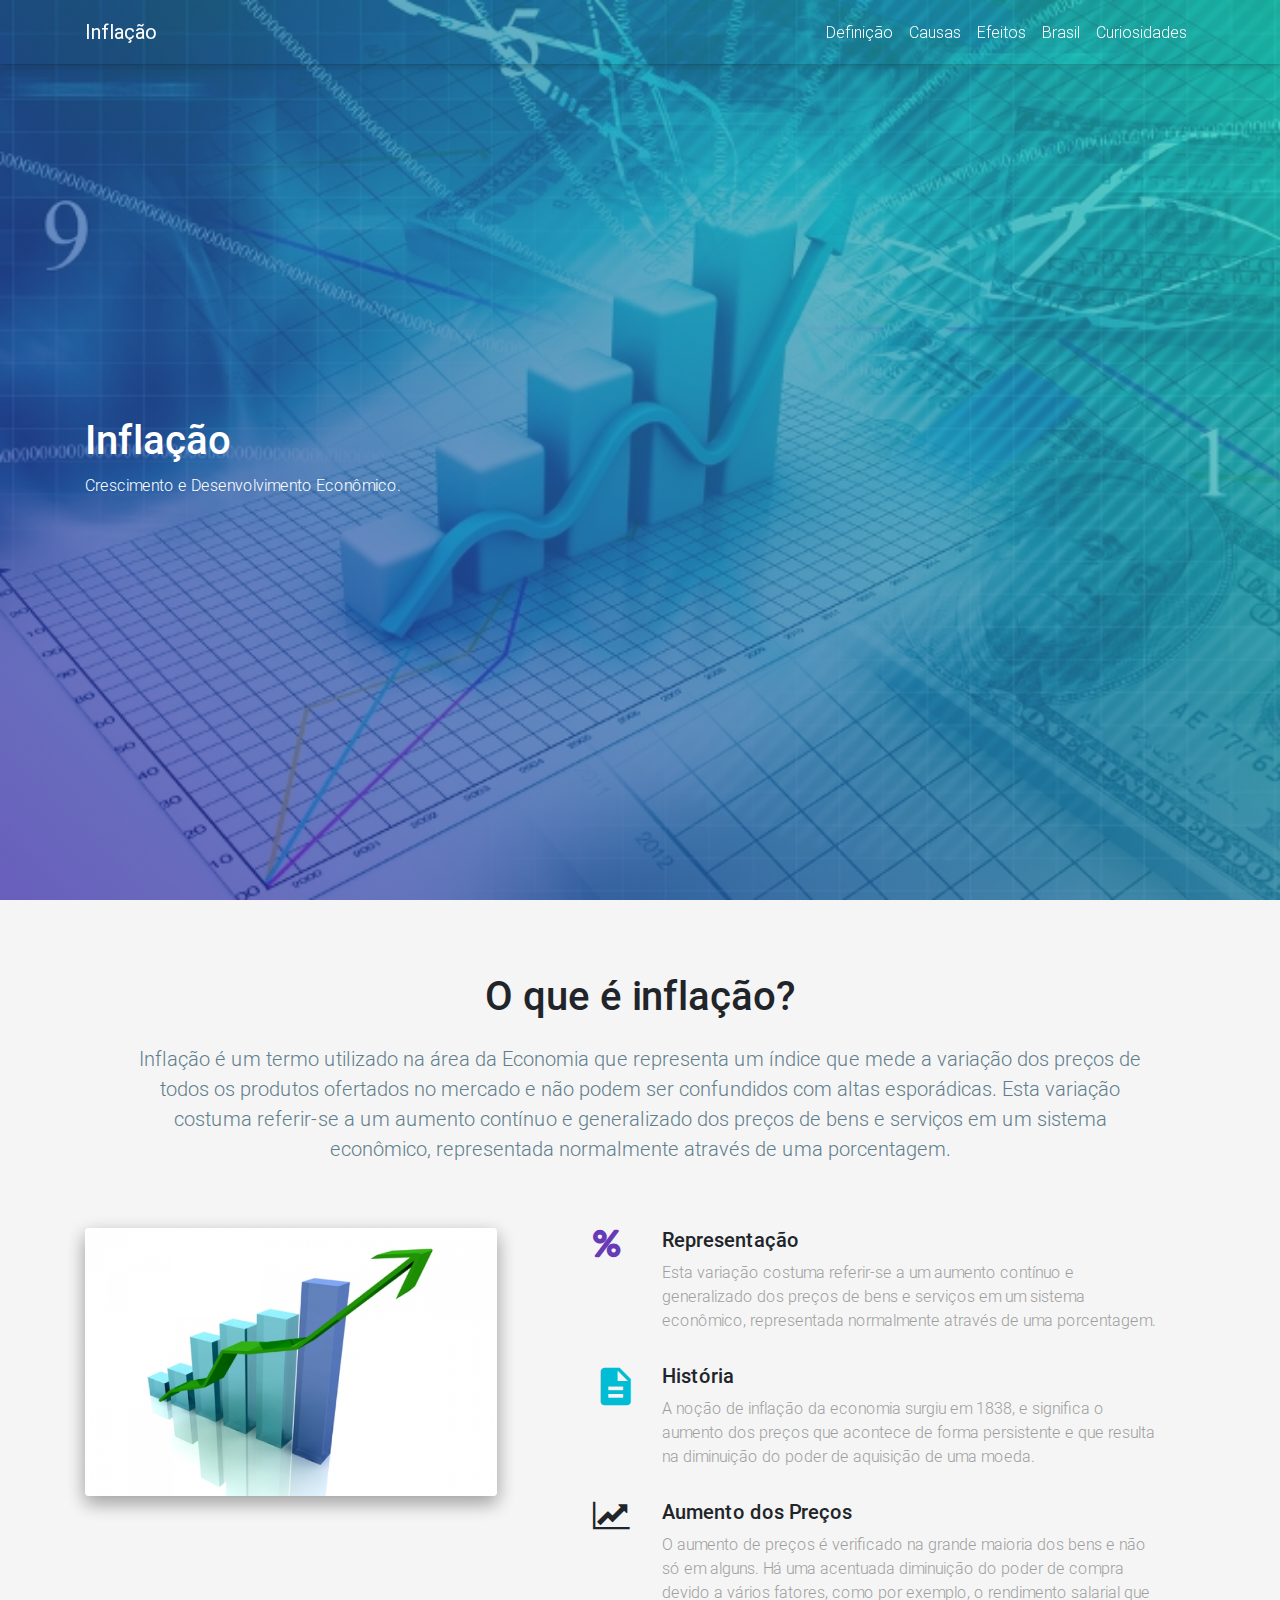
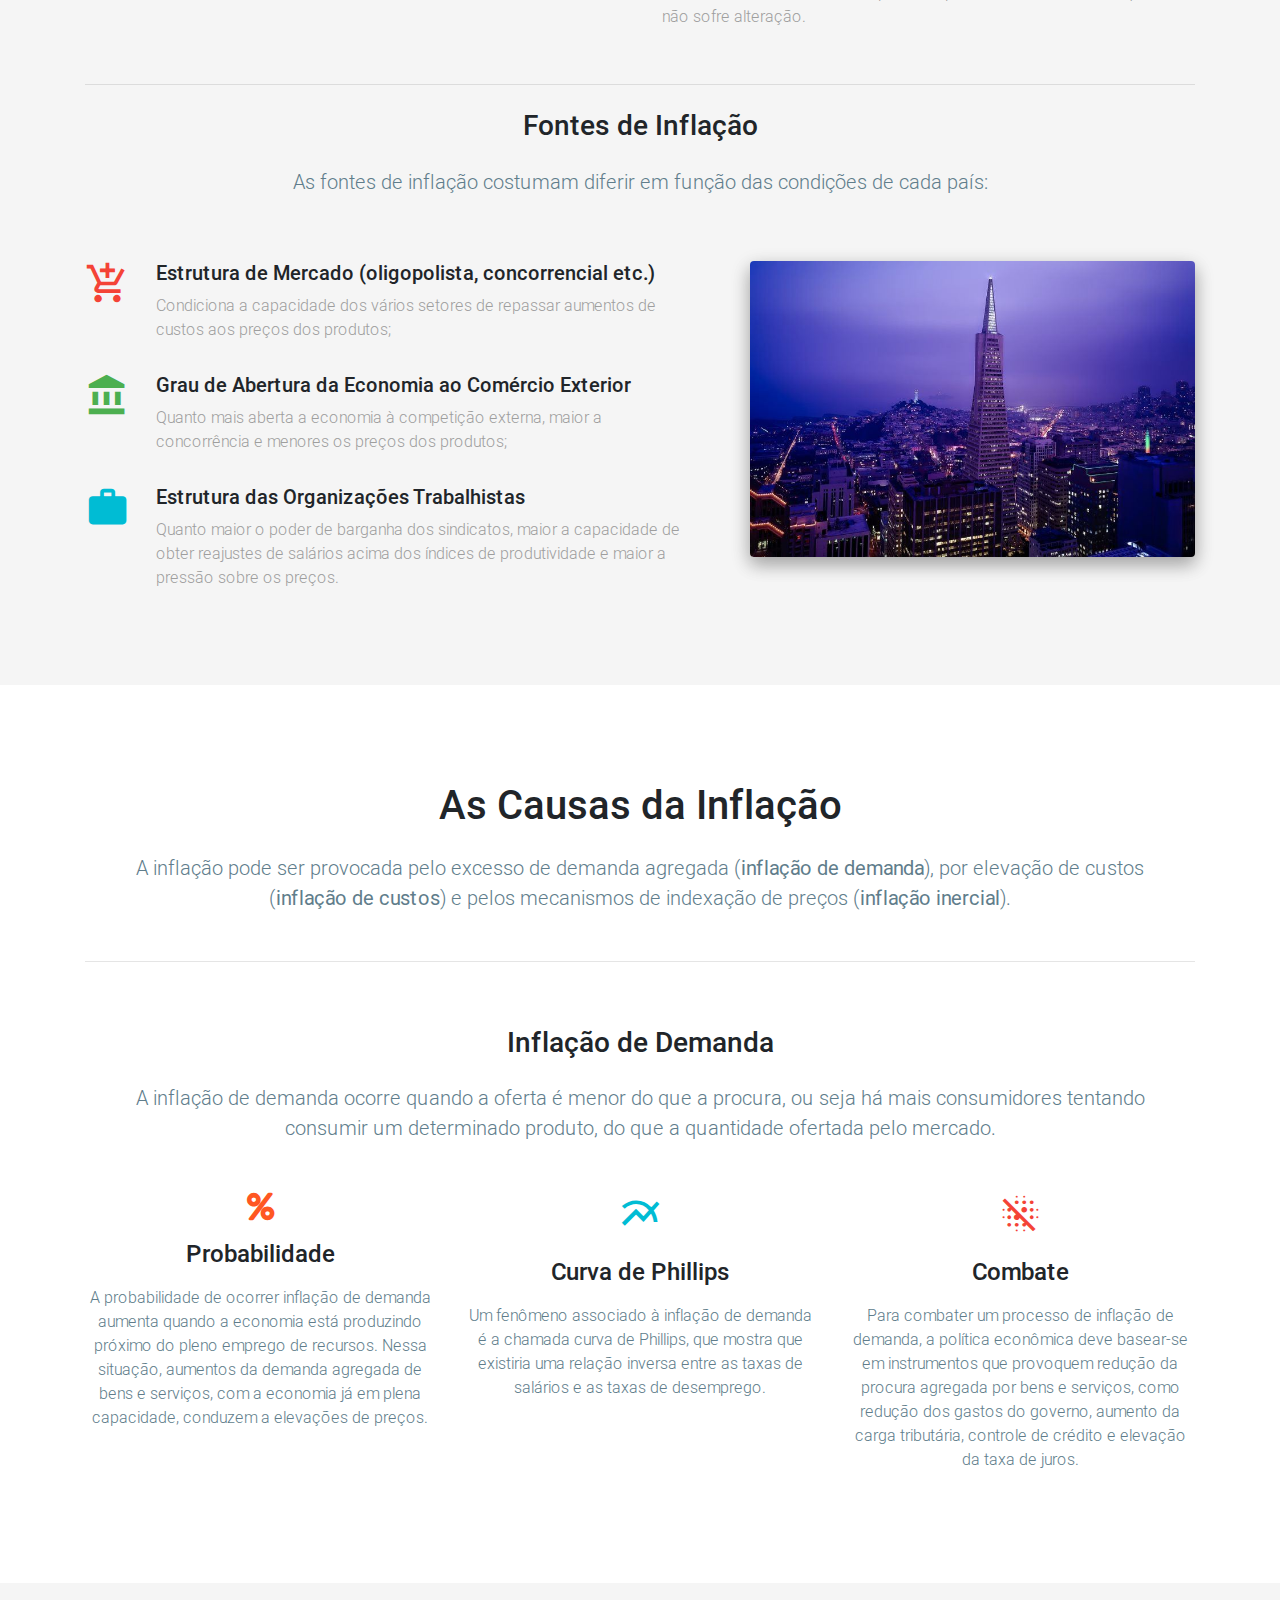
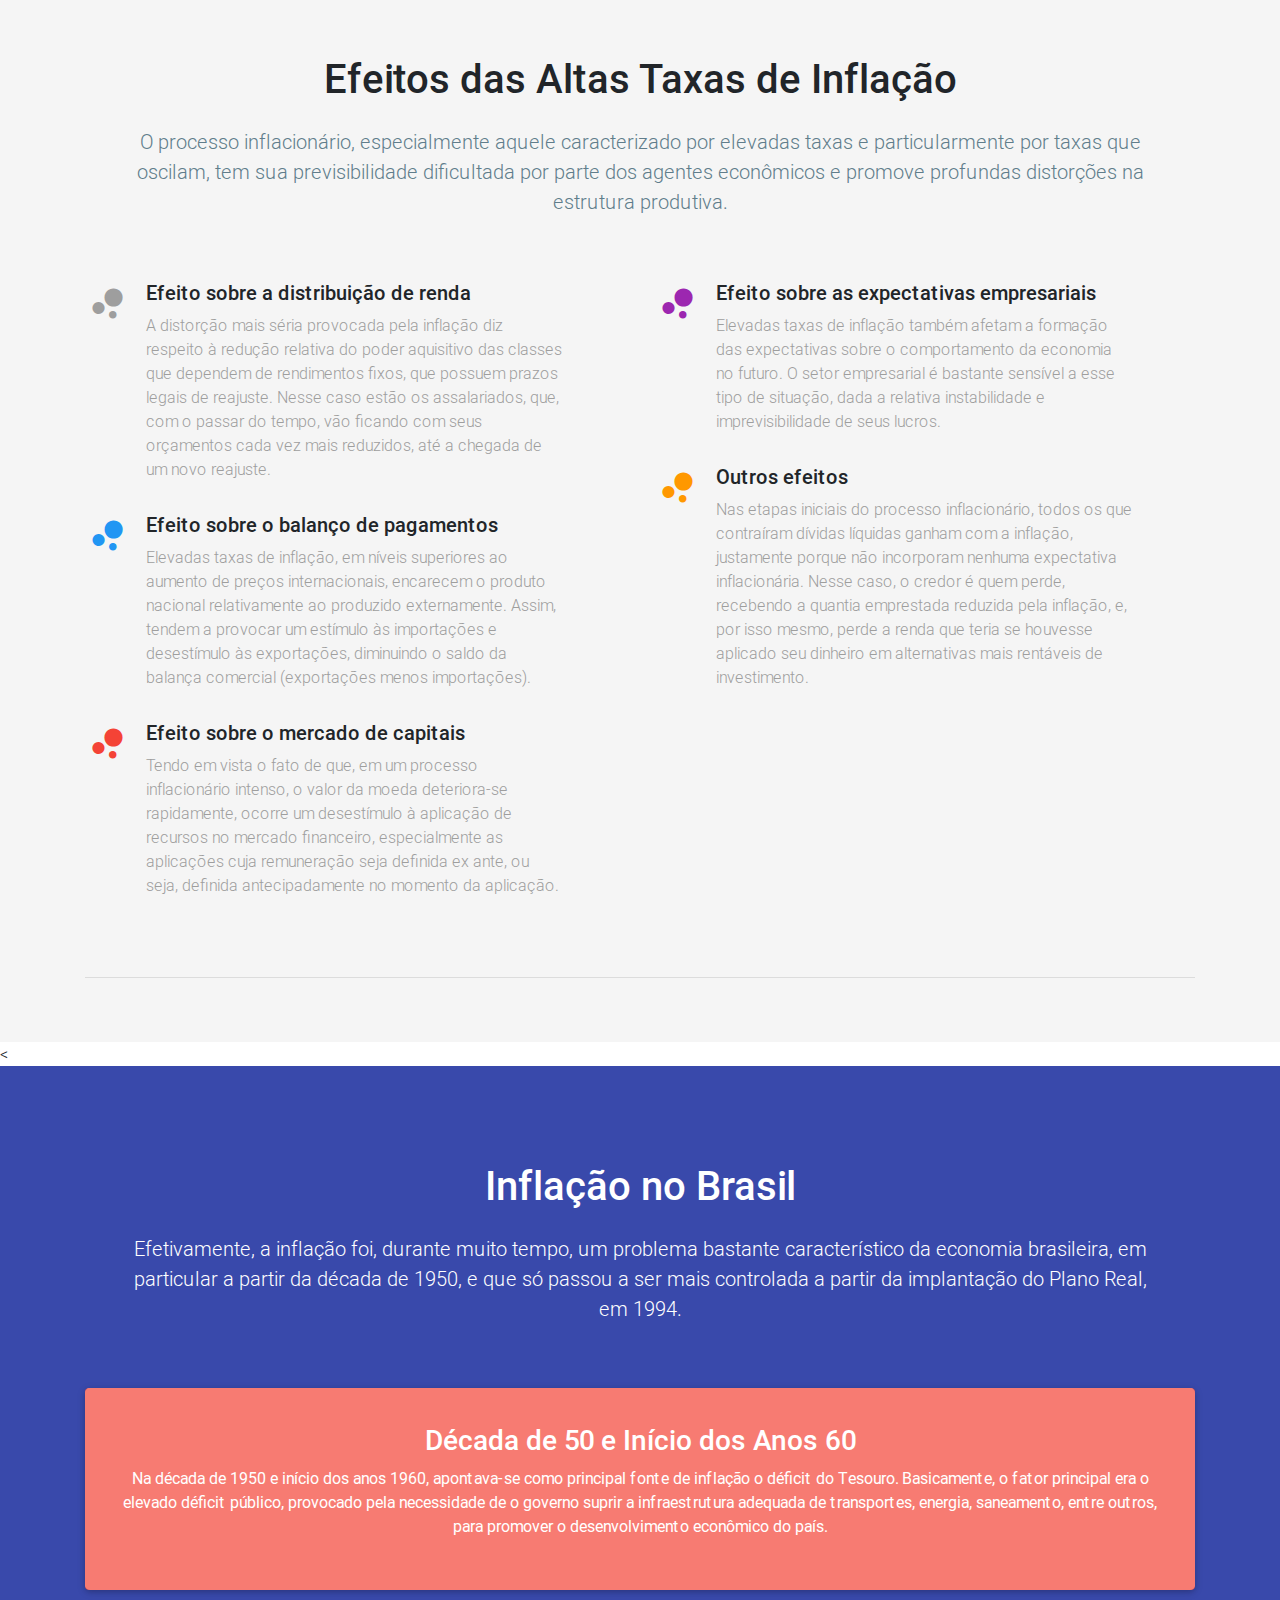
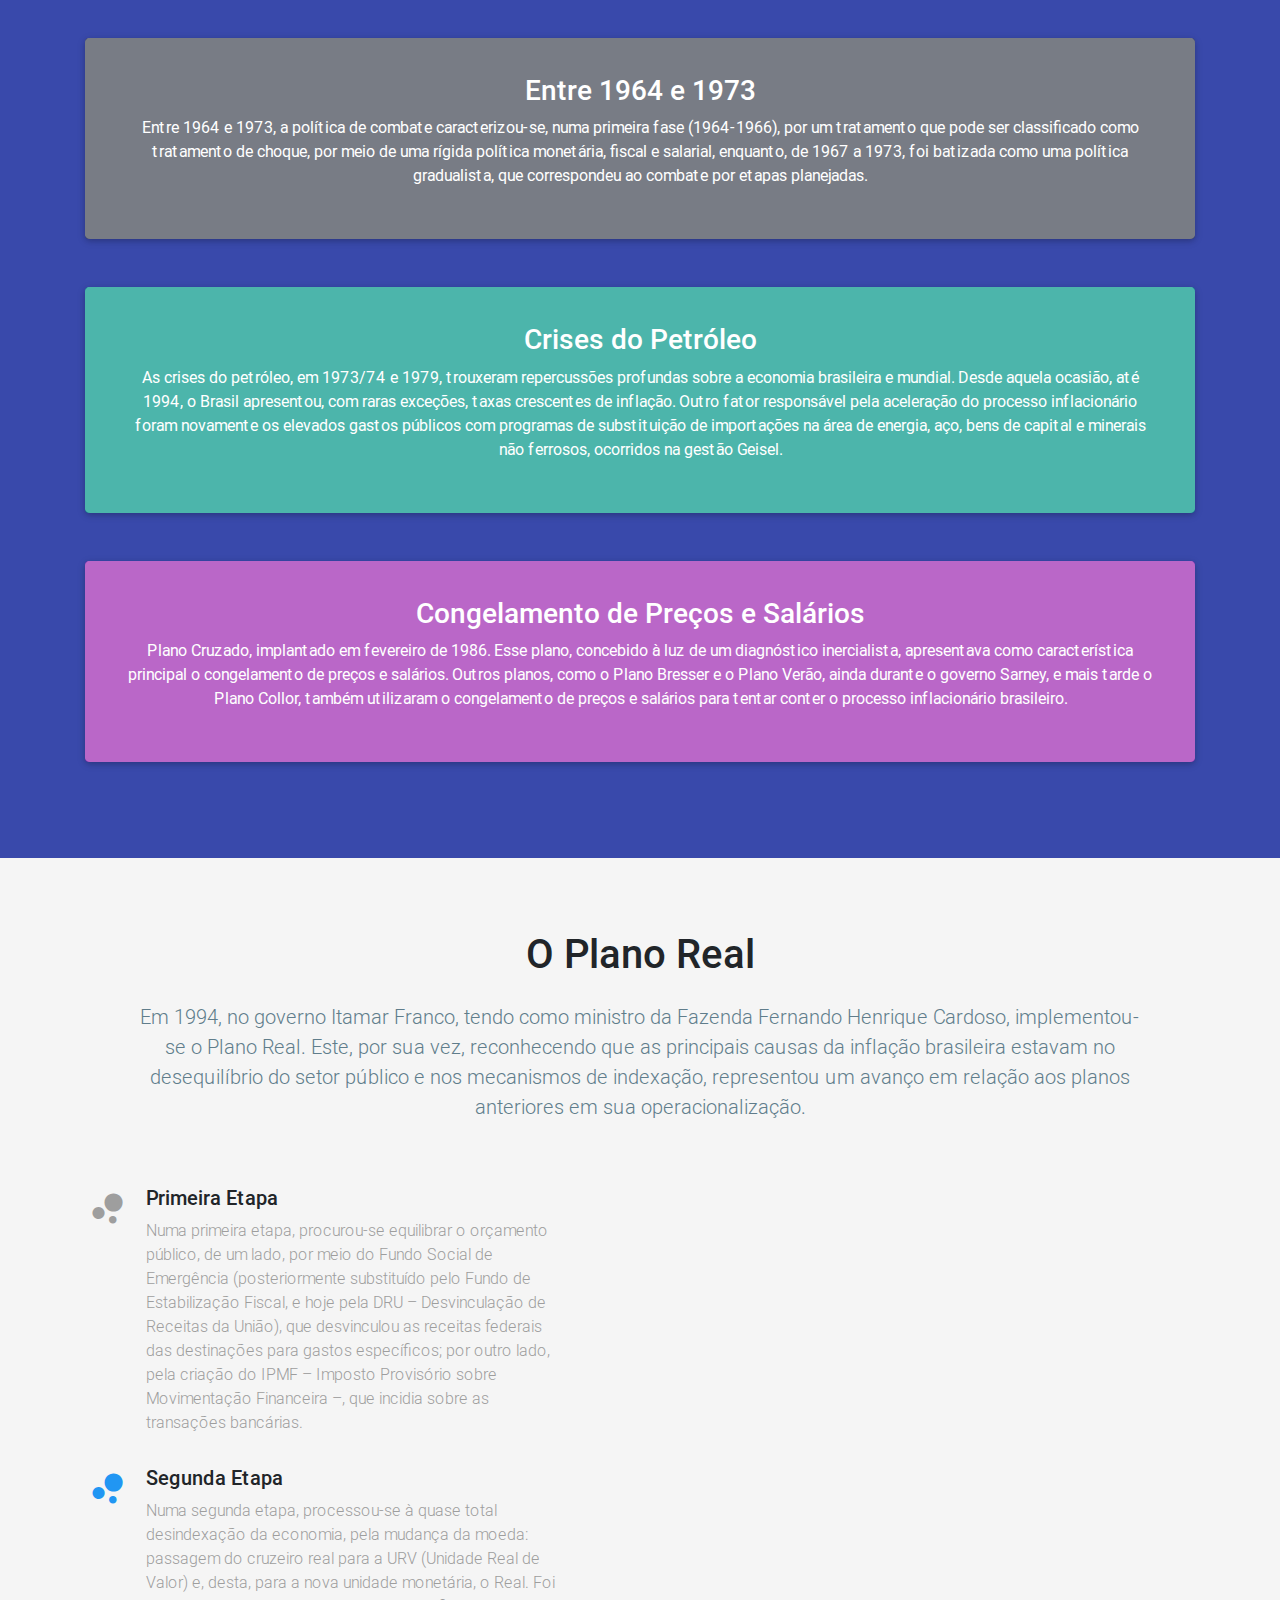
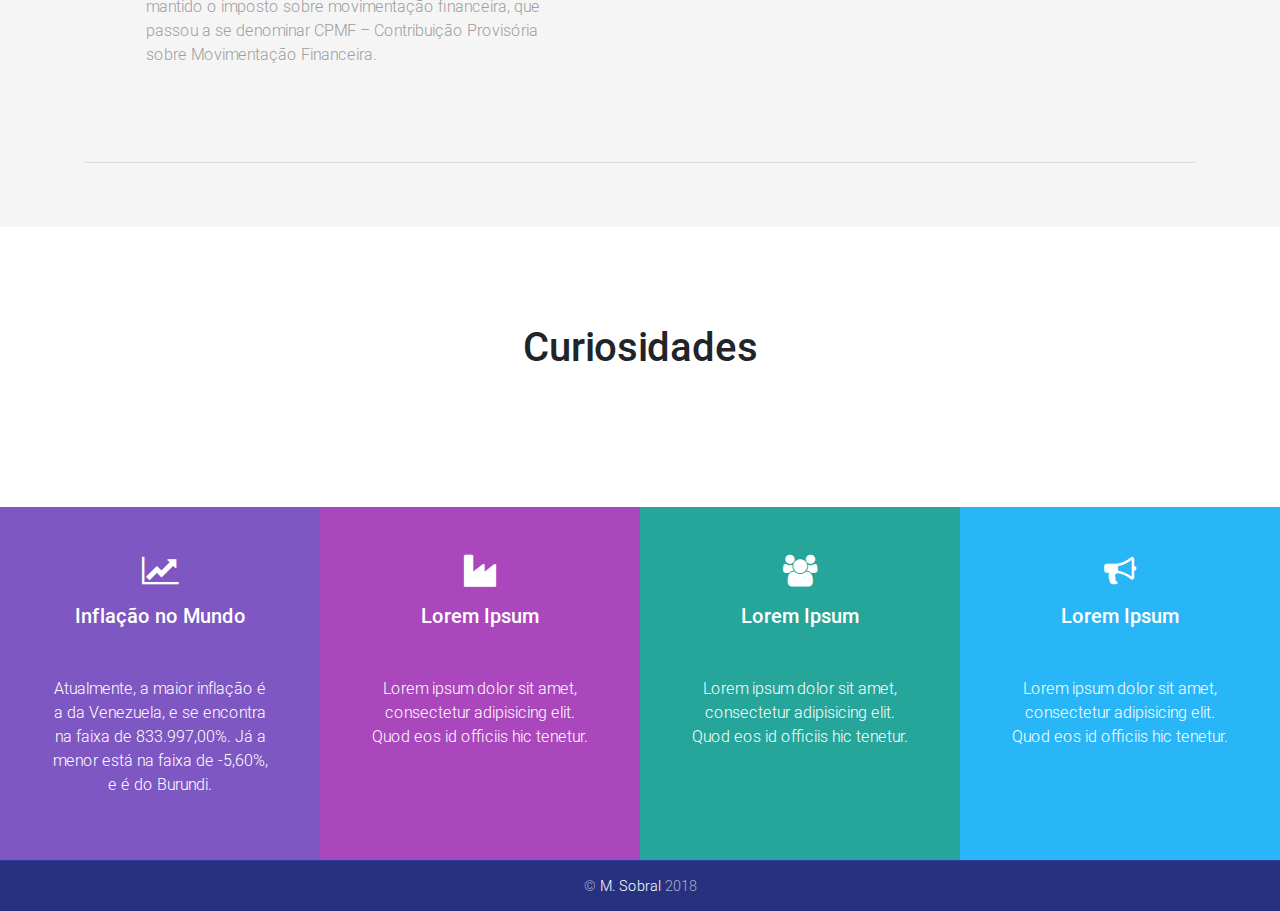
==== commit 593a8c1b: "Corrigindo textos." ====
--- a/economia/index.html
+++ b/economia/index.html
@@ -146,7 +146,8 @@
                 <div class="wow fadeIn">
                     <h2 class="h3 pt-5 pb-3">Inflação de Demanda</h2>
                     <p class="px-5 lead blue-grey-text text-center mb-5">
-                        A inflação de demanda refere-se ao excesso de demanda agregada em relação à produção disponível de bens e serviços.
+                        A inflação de demanda ocorre quando a oferta é menor do que a procura, ou seja há mais
+                        consumidores tentando consumir um determinado produto, do que a quantidade ofertada pelo mercado.
                     </p>
                 </div>
                 <div class="row">
@@ -238,18 +239,6 @@
                                    Elevadas taxas de inflação também afetam a formação das expectativas sobre o
                                     comportamento da economia no futuro. O setor empresarial é bastante sensível a esse tipo
                                     de situação, dada a relativa instabilidade e imprevisibilidade de seus lucros.  
-                                </p>
-                            </div>
-                        </div>
-                        <div class="row mb-3">
-                            <div class="col-1 mr-3"><i class="material-icons cyan-text" style="font-size:45px">bubble_chart</i></div>
-                            <div class="col-10">
-                                <h5 class="font-bold">Efeito sobre o balanço de pagamentos</h5>
-                                <p class="grey-text">
-                                    Elevadas taxas de inflação, em níveis superiores ao aumento de preços
-                                    internacionais, encarecem o produto nacional relativamente ao produzido externamente.
-                                    Assim, tendem a provocar um estímulo às importações e desestímulo às exportações,
-                                    diminuindo o saldo da balança comercial (exportações menos importações).
                                 </p>
                             </div>
                         </div>
@@ -454,7 +443,7 @@
                 <div class="p-5 text-center wow zoomIn" data-wow-delay=".1s">
                     <i class="fa fa-line-chart fa-2x"></i>
                     <div class="h5 mt-3">Inflação no Mundo</div>
-                    <p class="mt-5">Atualmente, a maior inflação é a da Venezuela, a mesma se encontra na faixa de 833997,00%. Já a menor está na faixa de -5,60%, e é do Burundi.</p>
+                    <p class="mt-5">Atualmente, a maior inflação é a da Venezuela, e se encontra na faixa de 833.997,00%. Já a menor está na faixa de -5,60%, e é do Burundi.</p>
                 </div>
             </div>
             <div class="col-lg-3 col-md-6 purple lighten-1 text-white">
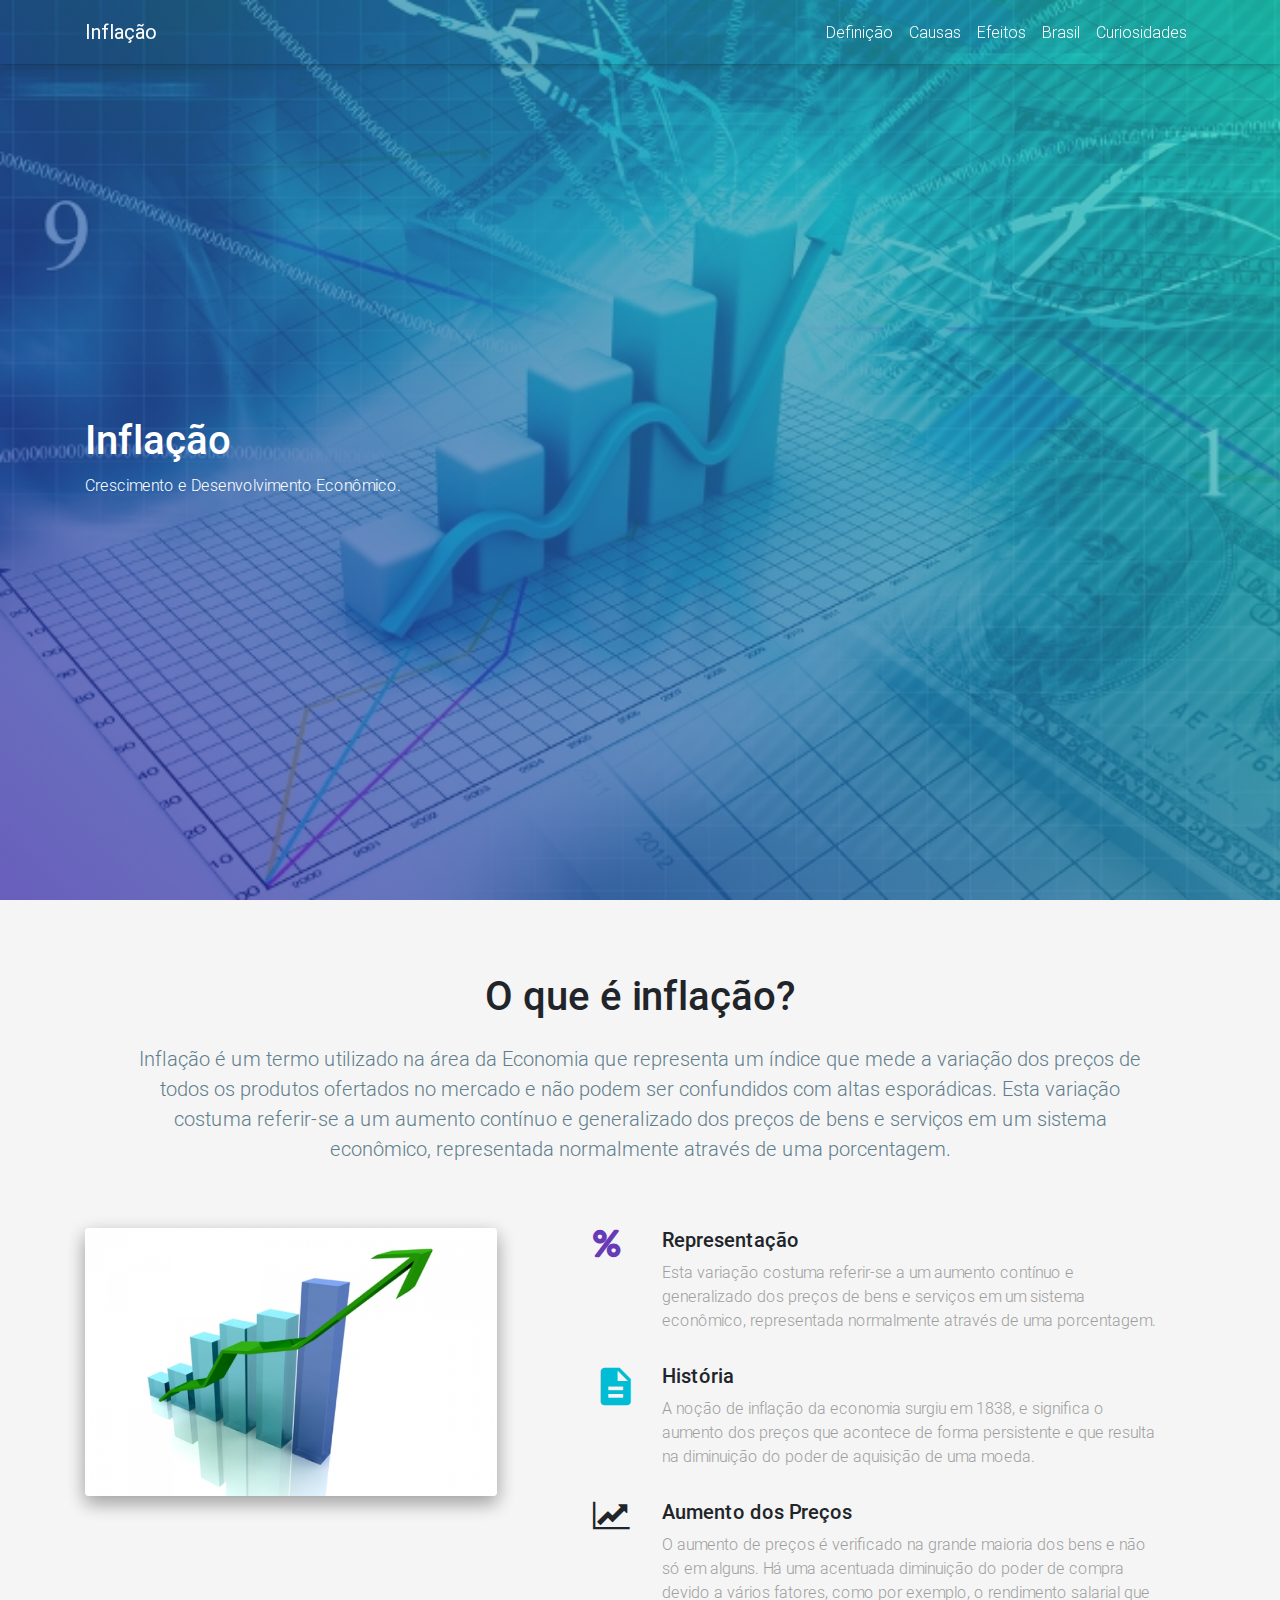
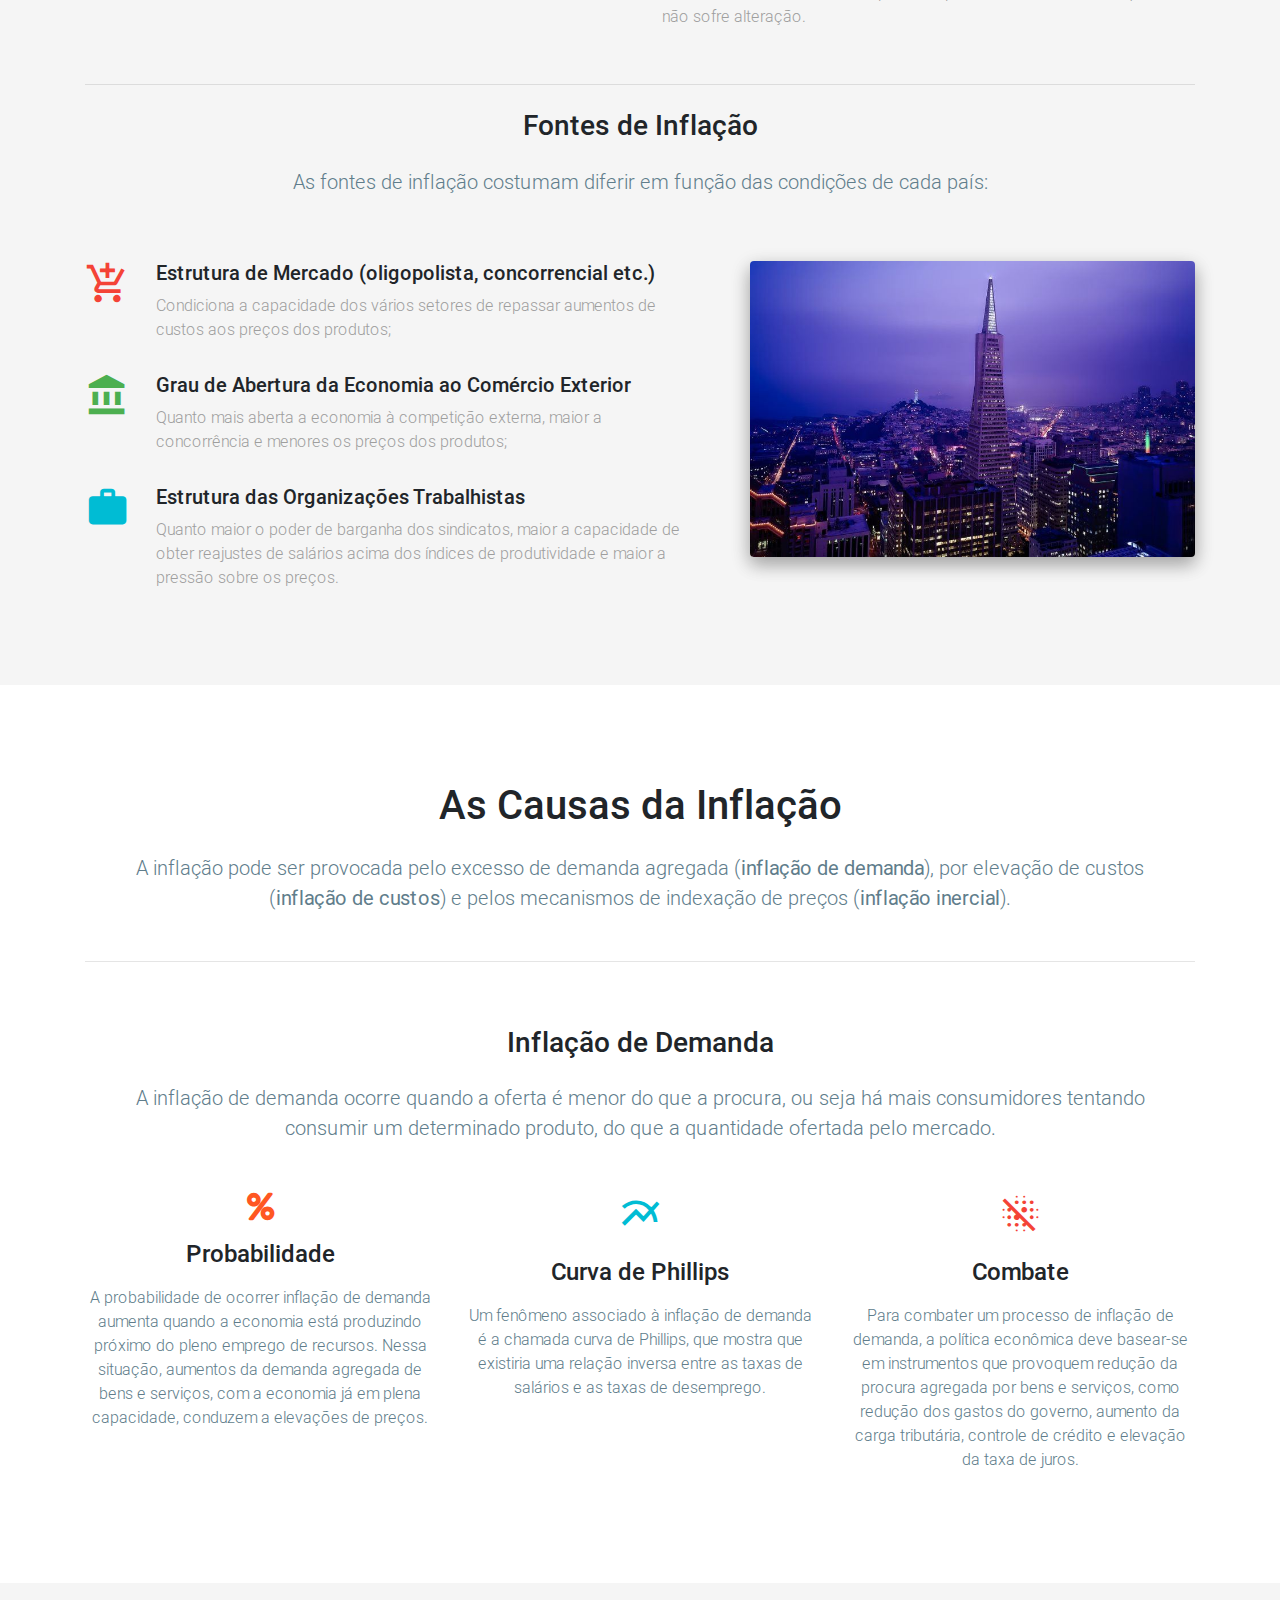
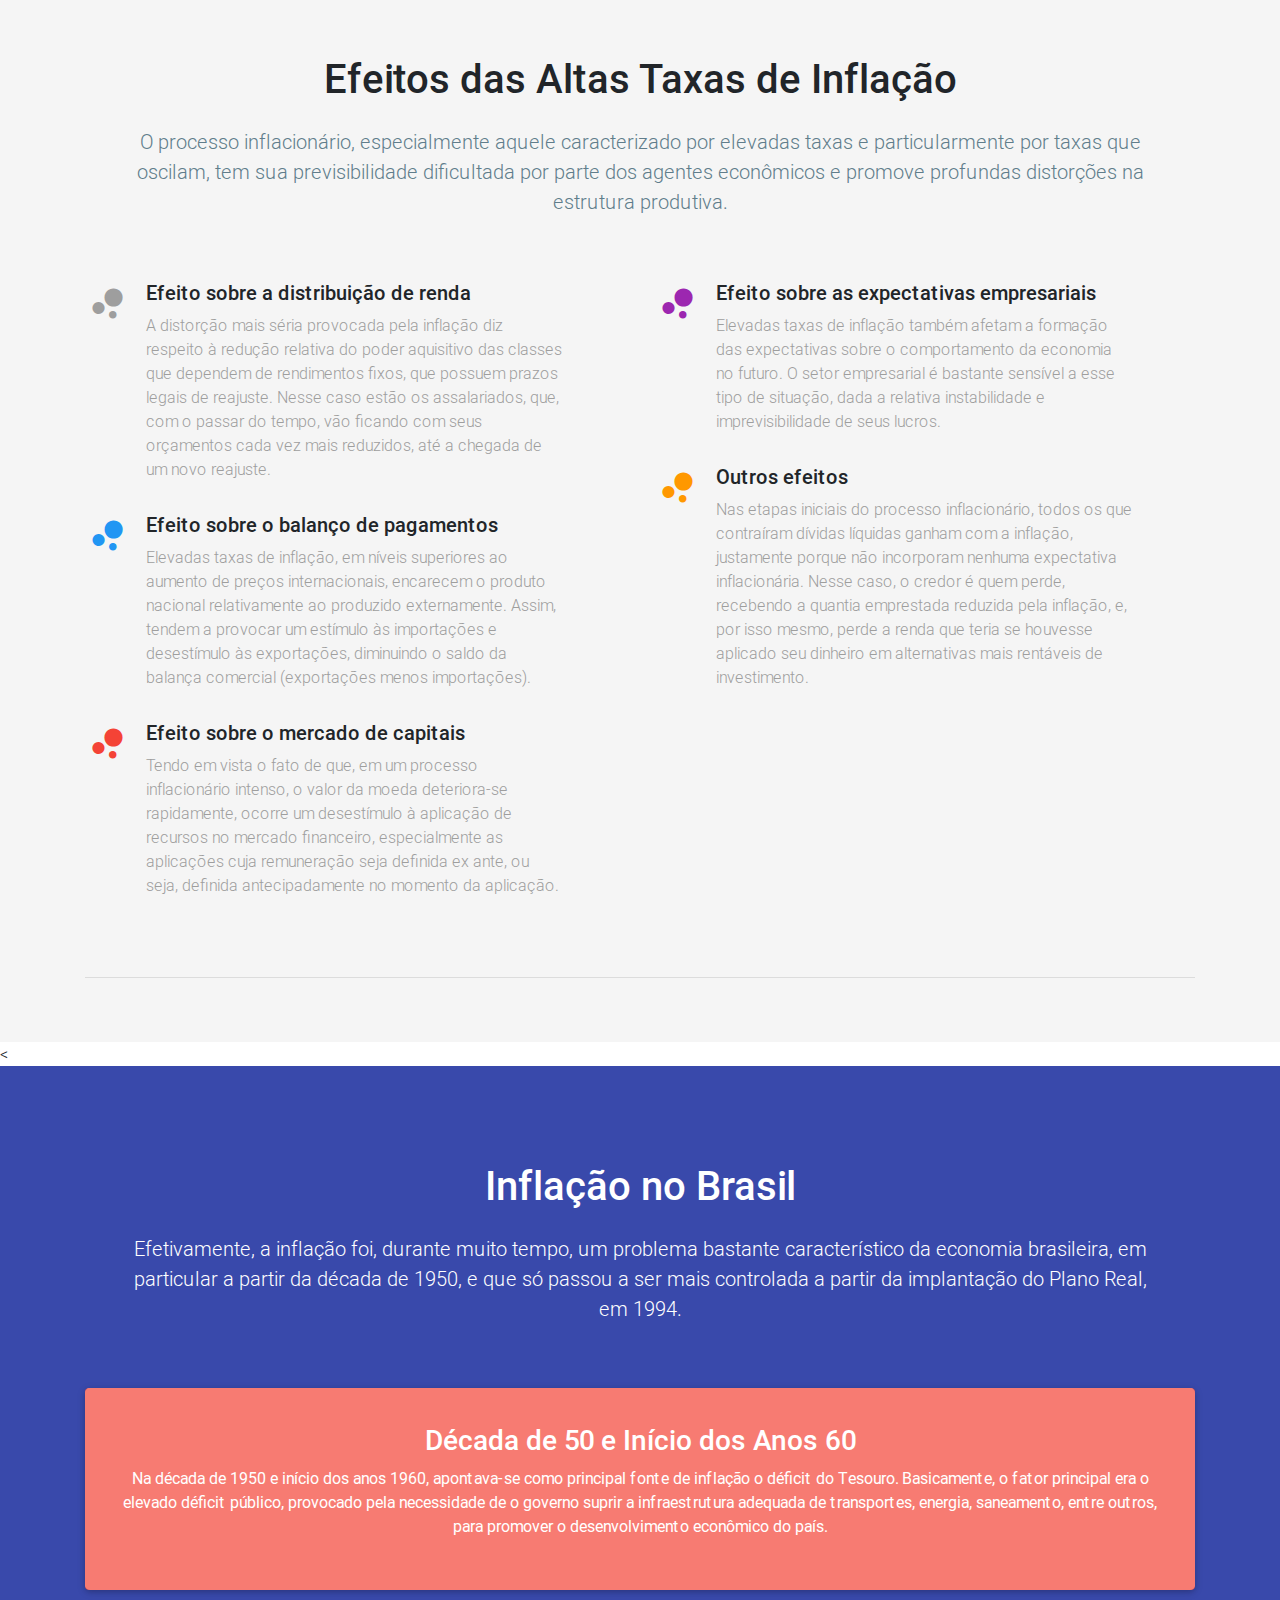
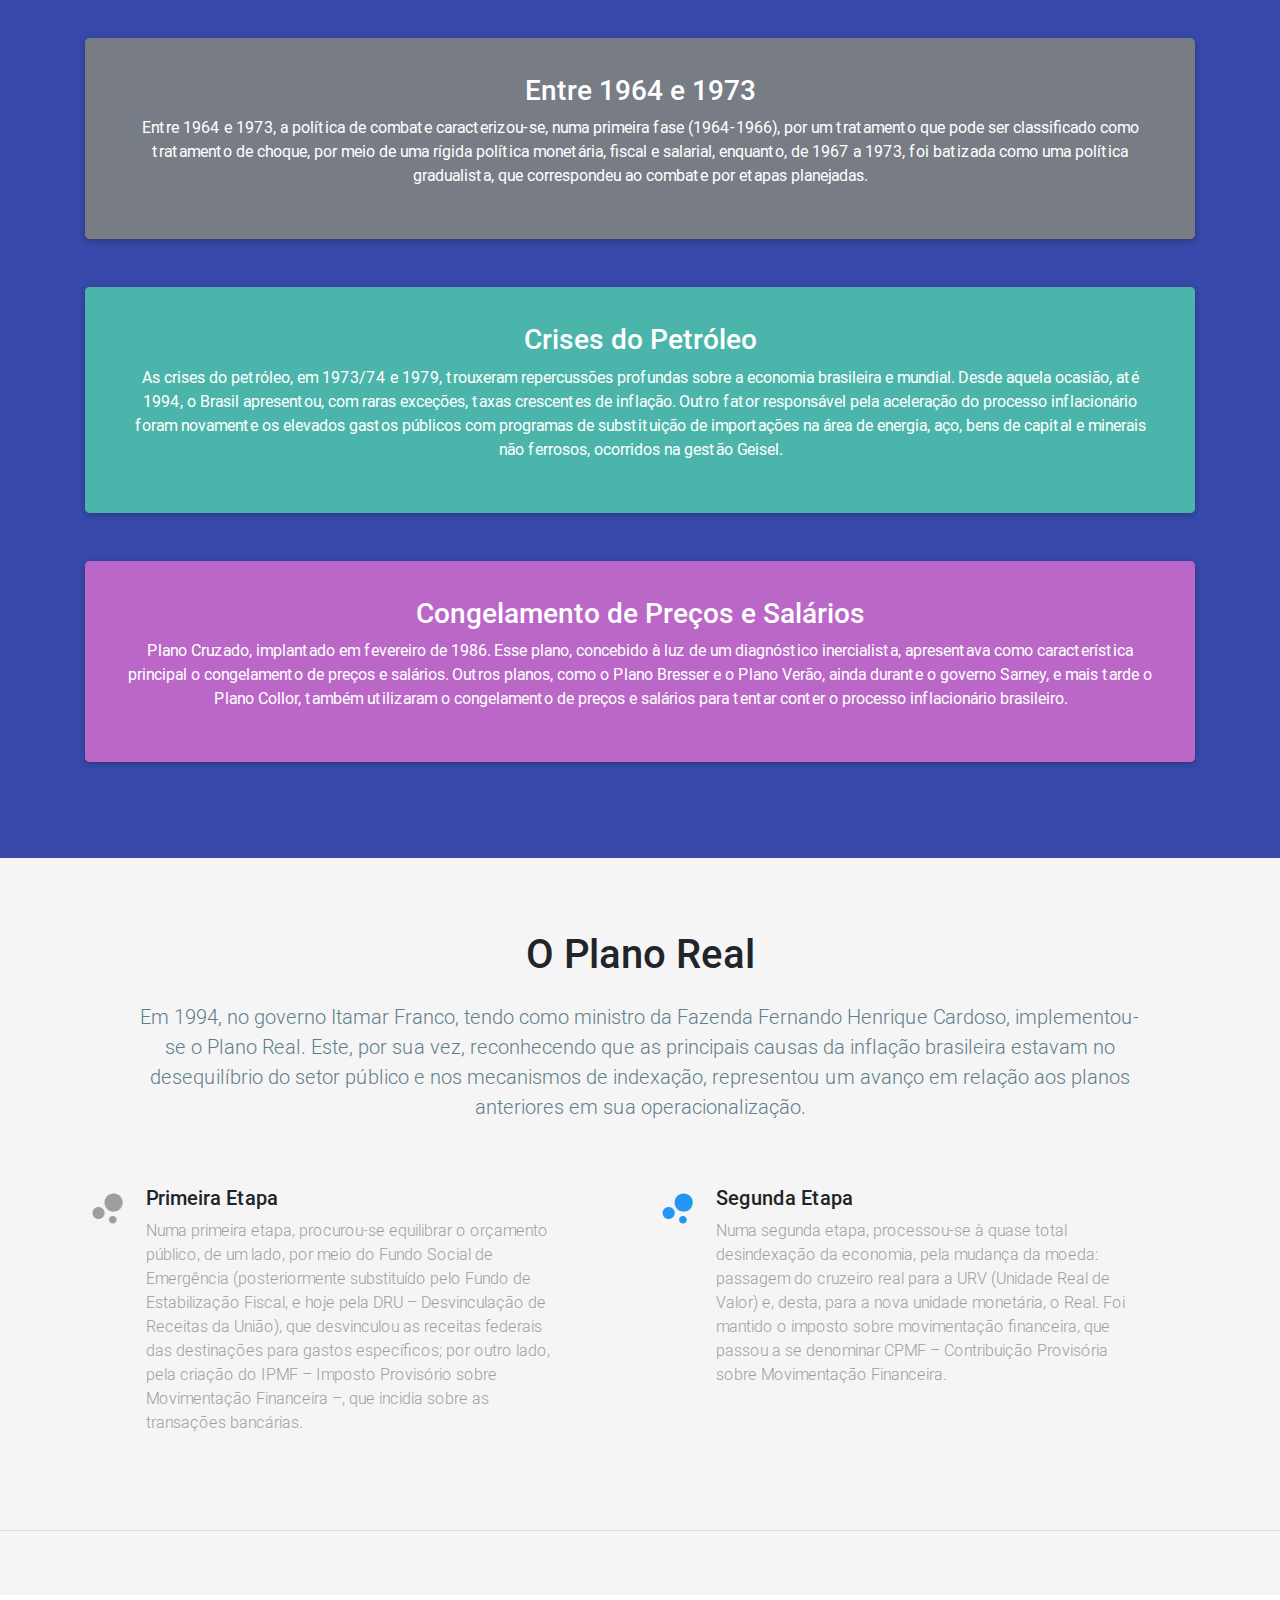
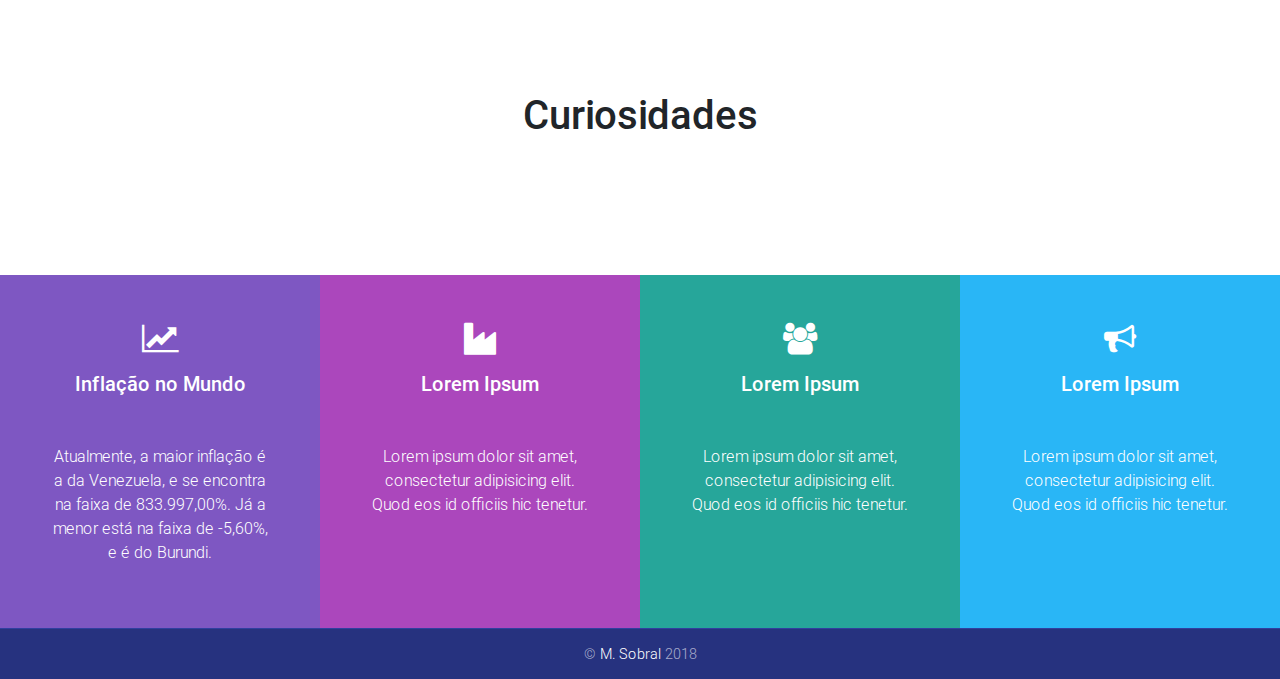
==== commit 1fcd0c4e: "Organizando seção Plano Real." ====
--- a/economia/index.html
+++ b/economia/index.html
@@ -5,7 +5,7 @@
     <meta http-equiv="X-UA-Compatible" content="IE=edge">
     <meta name="viewport" content="width=device-width, initial-scale=1">
     <title>Inflação</title>
-    <meta name="description" content="Crescimento e Desenvolvimento Econômico." />
+    <meta name="description" content="Crescimento e Desenvolvimento Econômico."/>
     <link rel="stylesheet" href="https://maxcdn.bootstrapcdn.com/font-awesome/4.7.0/css/font-awesome.min.css">
     <link href="https://fonts.googleapis.com/icon?family=Material+Icons" rel="stylesheet">
     <link href="css/bootstrap.min.css" rel="stylesheet">
@@ -13,480 +13,536 @@
     <link href="styles/main.css" rel="stylesheet">
 </head>
 <body id="top">
-    <header>
-        <!-- Navbar-->
-        <nav class="navbar navbar-expand-lg navbar-dark fixed-top scrolling-navbar" id="navbar">
+<header>
+    <!-- Navbar-->
+    <nav class="navbar navbar-expand-lg navbar-dark fixed-top scrolling-navbar" id="navbar">
+        <div class="container">
+            <a class="navbar-brand" href="#"><strong>Inflação</strong></a>
+            <button class="navbar-toggler" type="button" data-toggle="collapse" data-target="#navbarContent"
+                    aria-controls="navbarContent" aria-expanded="false" aria-label="Toggle navigation"><span
+                    class="navbar-toggler-icon"></span></button>
+            <div class="collapse navbar-collapse" id="navbarContent">
+                <ul class="navbar-nav ml-auto">
+                    <li class="nav-item"><a class="nav-link active" href="#definicao">Definição</a></li>
+                    <li class="nav-item"><a class="nav-link" href="#causas">Causas</a></li>
+                    <li class="nav-item"><a class="nav-link" href="#efeitos">Efeitos</a></li>
+                    <li class="nav-item"><a class="nav-link" href="#brasil">Brasil</a></li>
+                    <li class="nav-item"><a class="nav-link" href="#curiosidades">Curiosidades</a></li>
+                </ul>
+            </div>
+        </div>
+    </nav>
+    <!-- Intro Section-->
+    <section class="view hm-gradient" id="intro">
+        <div class="full-bg-img d-flex align-items-center">
             <div class="container">
-                <a class="navbar-brand" href="#"><strong>Inflação</strong></a>
-                <button class="navbar-toggler" type="button" data-toggle="collapse" data-target="#navbarContent" aria-controls="navbarContent" aria-expanded="false" aria-label="Toggle navigation"><span class="navbar-toggler-icon"></span></button>
-                <div class="collapse navbar-collapse" id="navbarContent">
-                    <ul class="navbar-nav ml-auto">
-                        <li class="nav-item"><a class="nav-link active" href="#definicao">Definição</a></li>
-                        <li class="nav-item"><a class="nav-link" href="#causas">Causas</a></li>
-                        <li class="nav-item"><a class="nav-link" href="#efeitos">Efeitos</a></li>
-                        <li class="nav-item"><a class="nav-link" href="#brasil">Brasil</a></li>
-                        <li class="nav-item"><a class="nav-link" href="#curiosidades">Curiosidades</a></li>
-                    </ul>
-                </div>
-            </div>
-        </nav>
-        <!-- Intro Section-->
-        <section class="view hm-gradient" id="intro">
-            <div class="full-bg-img d-flex align-items-center">
-                <div class="container">
-                    <div class="row no-gutters">
-                        <div class="col-md-10 col-lg-6 text-center text-md-left margins">
-                            <div class="white-text">
-                                <div class="wow fadeInLeft" data-wow-delay="0.3s">
-                                    <h1 class="h1-responsive font-bold mt-sm-5">Inflação</h1>
-                                    <div class="h6">
-                                        Crescimento e Desenvolvimento Econômico.
-                                    </div>
-                                </div><br>
-                            </div>
-                        </div>
-                    </div>
-                </div>
-            </div>
-        </section>
-    </header>
-    <div id="content">
-        <section class="py-5 grey lighten-4" id="definicao">
-            <div class="container">
-                <div class="wow fadeIn">
-                    <h2 class="text-center h1 my-4"> O que é inflação? </h2>
-                    <p class="px-5 mb-5 pb-3 lead blue-grey-text text-center">
-                        Inflação é um termo utilizado na área da Economia que representa um índice que mede a variação dos preços de todos os produtos ofertados no mercado e não podem ser confundidos com altas esporádicas. Esta variação costuma referir-se a um aumento contínuo e generalizado dos preços de bens e serviços em um sistema econômico, representada normalmente através de uma porcentagem.
-                    </p>
-                </div>
-                <div class="row wow fadeInLeft" data-wow-delay=".3s">
-                    <div class="col-lg-6 col-xl-5 pr-lg-5 pb-5"><img class="img-fluid rounded z-depth-2" src="img/img03.jpg" alt="project image" /></div>
-                    <div class="col-lg-6 col-xl-7 pl-lg-5 pb-4">
-                        <div class="row mb-3">
-                            <div class="col-1 mr-3"><i class="fa fa-percent fa-2x deep-purple-text"></i></div>
-                            <div class="col-10">
-                                <h5 class="font-bold">Representação</h5>
-                                <p class="grey-text">
-                                    Esta variação costuma referir-se a um aumento contínuo e generalizado dos preços de bens e serviços em um sistema econômico, representada normalmente através de uma porcentagem.
-                                </p>
-                            </div>
-                        </div>
-                        <div class="row mb-3">
-                            <div class="col-1 mr-3"><i class="material-icons cyan-text" style="font-size:45px">description</i></div>
-                            <div class="col-10">
-                                <h5 class="font-bold">História</h5>
-                                <p class="grey-text">
-                                    A noção de inflação da economia surgiu em 1838, e significa o aumento dos preços que acontece de forma persistente e que resulta na diminuição do poder de aquisição de uma moeda.
-                                </p>
-                            </div>
-                        </div>
-                        <div class="row">
-                            <div class="col-1 mr-3"><i class="fa fa-line-chart fa-2x"></i></div>
-                            <div class="col-10">
-                                <h5 class="font-bold">Aumento dos Preços</h5>
-                                <p class="grey-text">
-                                    O aumento de preços é verificado na grande maioria dos bens e não só em alguns. Há uma acentuada diminuição do poder de compra devido a vários fatores, como por exemplo, o rendimento salarial que não sofre alteração.
-                                </p>
-                            </div>
-                        </div>
-                    </div>
-                </div>
-                <hr />
-                <div class="wow fadeIn">
-                    <h3 class="text-center h3 my-4"> Fontes de Inflação </h3>
-                    <p class="px-5 lead blue-grey-text text-center">
-                        As fontes de inflação costumam diferir em função das condições de cada país:
-                    </p>
-                </div>
-                <div class="row pt-5 wow fadeInRight" data-wow-delay=".3s">
-                    <div class="col-lg-6 col-xl-7 mb-3">
-                        <div class="row mb-3">
-                            <div class="col-1 mr-3"><i class="material-icons red-text" style="font-size:45px">add_shopping_cart</i></div>
-                            <div class="col-10">
-                                <h5 class="font-bold">Estrutura de Mercado (oligopolista, concorrencial etc.)</h5>
-                                <p class="grey-text">
-                                    Condiciona a capacidade dos vários setores de repassar aumentos de custos aos preços dos produtos;
-                                </p>
-                            </div>
-                        </div>
-                        <div class="row mb-3">
-                            <div class="col-1 mr-3"><i class="material-icons green-text" style="font-size:45px">account_balance</i></div>
-                            <div class="col-10">
-                                <h5 class="font-bold">Grau de Abertura da Economia ao Comércio Exterior</h5>
-                                <p class="grey-text">
-                                    Quanto mais aberta a economia à competição externa, maior a concorrência e menores os preços dos produtos;
-                                </p>
-                            </div>
-                        </div>
-                        <div class="row mb-3">
-                            <div class="col-1 mr-3"><i class="material-icons cyan-text" style="font-size:45px">work</i></div>
-                            <div class="col-10">
-                                <h5 class="font-bold">Estrutura das Organizações Trabalhistas</h5>
-                                <p class="grey-text">
-                                    Quanto maior o poder de barganha dos sindicatos, maior a capacidade de obter reajustes de salários acima dos índices de produtividade e maior a pressão sobre os preços.
-                                </p>
-                            </div>
-                        </div>
-                    </div>
-                    <div class="col-lg-6 col-xl-5 mb-3"><img class="img-fluid rounded z-depth-2" src="img/san-francisco.jpg" alt="project image" /></div>
-                </div>
-            </div>
-        </section>
-        <section class="text-center py-5" id="causas">
-            <div class="container">
-                <div class="wow fadeIn">
-                    <h2 class="h1 pt-5 pb-3">As Causas da Inflação</h2>
-                    <p class="px-5 lead blue-grey-text text-center mb-5">
-                        A inflação pode ser provocada pelo excesso de demanda agregada (<b>inflação de demanda</b>), por
-                        elevação de custos (<b>inflação de custos</b>) e pelos mecanismos de indexação
-                        de preços (<b>inflação inercial</b>).
-                    </p>
-                </div>
-                <hr>
-                <div class="wow fadeIn">
-                    <h2 class="h3 pt-5 pb-3">Inflação de Demanda</h2>
-                    <p class="px-5 lead blue-grey-text text-center mb-5">
-                        A inflação de demanda ocorre quando a oferta é menor do que a procura, ou seja há mais
-                        consumidores tentando consumir um determinado produto, do que a quantidade ofertada pelo mercado.
-                    </p>
-                </div>
-                <div class="row">
-                    <div class="col-md-4 mb-r wow fadeInUp" data-wow-delay=".3s">
-                        <i class="fa fa-percent fa-2x deep-orange-text"></i>
-                        <h3 class="h4 mt-3">Probabilidade</h3>
-                        <p class="mt-3 blue-grey-text">
-                            A probabilidade de ocorrer inflação de demanda aumenta quando a economia está
-                            produzindo próximo do pleno emprego de recursos. Nessa situação, aumentos da demanda
-                            agregada de bens e serviços, com a economia já em plena capacidade, conduzem a
-                            elevações de preços.
-                        </p>
-                    </div>
-                    <div class="col-md-4 mb-r wow fadeInUp" data-wow-delay=".4s">
-                        <i class="material-icons cyan-text" style="font-size:45px">multiline_chart</i>
-                        <h3 class="h4 mt-3">Curva de Phillips</h3>
-                        <p class="mt-3 blue-grey-text">
-                            Um fenômeno associado à inflação de demanda é a chamada curva de Phillips, que
-                            mostra que existiria uma relação inversa entre as taxas de salários e as taxas de
-                            desemprego.
-                        </p>
-                    </div>
-                    <div class="col-md-4 mb-r wow fadeInUp" data-wow-delay=".5s">
-                        <i class="material-icons red-text" style="font-size:45px">blur_off</i>
-                        <h3 class="h4 mt-3">Combate</h3>
-                        <p class="mt-3 blue-grey-text">
-                            Para combater um processo de inflação de demanda, a política econômica deve
-                            basear-se em instrumentos que provoquem redução da procura agregada por bens e
-                            serviços, como redução dos gastos do governo, aumento da carga tributária, controle de
-                            crédito e elevação da taxa de juros.
-                        </p>
-                    </div>
-                </div>
-            </div>
-        </section>
-        <section class="py-5 grey lighten-4" id="efeitos">
-            <div class="container">
-                <div class="wow fadeIn">
-                    <h2 class="text-center h1 my-4"> Efeitos das Altas Taxas de Inflação </h2>
-                    <p class="px-5 mb-5 pb-3 lead blue-grey-text text-center">
-                        O processo inflacionário, especialmente aquele caracterizado por elevadas taxas e particularmente por taxas que oscilam, tem sua previsibilidade dificultada por parte dos agentes econômicos e promove profundas distorções na estrutura produtiva.
-                    </p>
-                </div>
-                <div class="row wow fadeInLeft" data-wow-delay=".3s">
-                    <div class="col-lg-6 col-xl-6 pr-lg-5 pb-5">
-                        <div class="row mb-3">
-                            <div class="col-1 mr-3"><i class="material-icons grey-text" style="font-size:45px">bubble_chart</i></div>
-                            <div class="col-10">
-                                <h5 class="font-bold">Efeito sobre a distribuição de renda</h5>
-                                <p class="grey-text">
-                                    A distorção mais séria provocada pela inflação diz respeito à redução relativa do
-                                    poder aquisitivo das classes que dependem de rendimentos fixos, que possuem prazos
-                                    legais de reajuste. Nesse caso estão os assalariados, que, com o passar do tempo, vão
-                                    ficando com seus orçamentos cada vez mais reduzidos, até a chegada de um novo reajuste. 
-                                </p>
-                            </div>
-                        </div>
-                        <div class="row mb-3">
-                            <div class="col-1 mr-3"><i class="material-icons blue-text" style="font-size:45px">bubble_chart</i></div>
-                            <div class="col-10">
-                                <h5 class="font-bold">Efeito sobre o balanço de pagamentos</h5>
-                                <p class="grey-text">
-                                    Elevadas taxas de inflação, em níveis superiores ao aumento de preços
-                                    internacionais, encarecem o produto nacional relativamente ao produzido externamente.
-                                    Assim, tendem a provocar um estímulo às importações e desestímulo às exportações,
-                                    diminuindo o saldo da balança comercial (exportações menos importações).
-                                </p>
-                            </div>
-                        </div>
-                        <div class="row">
-                            <div class="col-1 mr-3"><i class="material-icons red-text" style="font-size:45px">bubble_chart</i></div>
-                            <div class="col-10">
-                                <h5 class="font-bold">Efeito sobre o mercado de capitais</h5>
-                                <p class="grey-text">
-                                    Tendo em vista o fato de que, em um processo inflacionário intenso, o valor da
-                                    moeda deteriora-se rapidamente, ocorre um desestímulo à aplicação de recursos no
-                                    mercado financeiro, especialmente as aplicações cuja remuneração seja definida ex ante, ou
-                                    seja, definida antecipadamente no momento da aplicação. 
-                                </p>
-                            </div>
-                        </div>
-                    </div>
-                    <div class="col-lg-6 col-xl-6 pr-lg-5 pb-4">
-                        <div class="row mb-3">
-                            <div class="col-1 mr-3"><i class="material-icons purple-text" style="font-size:45px">bubble_chart</i></div>
-                            <div class="col-10">
-                                <h5 class="font-bold">Efeito sobre as expectativas empresariais</h5>
-                                <p class="grey-text">
-                                   Elevadas taxas de inflação também afetam a formação das expectativas sobre o
-                                    comportamento da economia no futuro. O setor empresarial é bastante sensível a esse tipo
-                                    de situação, dada a relativa instabilidade e imprevisibilidade de seus lucros.  
-                                </p>
-                            </div>
-                        </div>
-                        <div class="row">
-                            <div class="col-1 mr-3"><i class="material-icons orange-text" style="font-size:45px">bubble_chart</i></div>
-                            <div class="col-10">
-                                <h5 class="font-bold">Outros efeitos</h5>
-                                <p class="grey-text">
-                                   Nas etapas iniciais do processo inflacionário, todos os que contraíram dívidas
-                                    líquidas ganham com a inflação, justamente porque não incorporam nenhuma expectativa
-                                    inflacionária. Nesse caso, o credor é quem perde, recebendo a quantia emprestada reduzida
-                                    pela inflação, e, por isso mesmo, perde a renda que teria se houvesse aplicado seu dinheiro
-                                    em alternativas mais rentáveis de investimento.
-                                </p>
-                            </div>
-                        </div>
-                    </div>
-                </div>
-                <hr />
-            </div>
-        </section>
-        <<section class="text-center py-5 indigo darken-1 text-white" id="brasil">
-            <div class="container">
-                <div class="wow fadeIn">
-                    <h2 class="h1 pt-5 pb-3">Inflação no Brasil</h2>
-                    <p class="px-5 mb-5 pb-3 lead">
-                        Efetivamente, a inflação foi, durante muito tempo, um problema bastante característico da
-                        economia brasileira, em particular a partir da década de 1950, e que só passou a ser mais
-                        controlada a partir da implantação do Plano Real, em 1994.
-                    </p>
-                </div>
-                <div class="row wow zoomIn">
-                    <div class="col-lg-12 col-md-12 mb-r">
-                        <div class="card card-image">
-                            <div class="text-white text-center pricing-card d-flex align-items-center rgba-red-strong py-3 px-3 rounded">
-                                <div class="card-body">
-                                    <div class="h3">Década de 50 e Início dos Anos 60</div>
-                                    <ul class="list-unstyled">
-                                        <li>
-                                            <p>
-                                                Na década de 1950 e início dos anos 1960, apontava-se como principal fonte de
-                                                inflação o déficit do Tesouro. Basicamente, o fator principal era o elevado déficit público,
-                                                provocado pela necessidade de o governo suprir a infraestrutura adequada de transportes,
-                                                energia, saneamento, entre outros, para promover o desenvolvimento econômico do país. 
-                                            </p>
-                                        </li>
-                                    </ul>
+                <div class="row no-gutters">
+                    <div class="col-md-10 col-lg-6 text-center text-md-left margins">
+                        <div class="white-text">
+                            <div class="wow fadeInLeft" data-wow-delay="0.3s">
+                                <h1 class="h1-responsive font-bold mt-sm-5">Inflação</h1>
+                                <div class="h6">
+                                    Crescimento e Desenvolvimento Econômico.
                                 </div>
                             </div>
-                        </div>
-                    </div>
-                    <div class="col-lg-12 col-md-12 mb-r">
-                        <div class="card card-image">
-                            <div class="text-white text-center pricing-card d-flex align-items-center rgba-stylish-strong py-3 px-3 rounded">
-                                <div class="card-body">
-                                    <div class="h3">Entre 1964 e 1973</div>
-                                    <ul class="list-unstyled">
-                                        <li>
-                                            <p>
-                                                Entre 1964 e 1973, a política de combate caracterizou-se, numa primeira fase
-                                                (1964-1966), por um tratamento que pode ser classificado como tratamento de choque,
-                                                por meio de uma rígida política monetária, fiscal e salarial, enquanto, de 1967 a 1973, foi
-                                                batizada como uma política gradualista, que correspondeu ao combate por etapas
-                                                planejadas.
-                                            </p>
-                                        </li>
-                                    </ul>
-                                </div>
+                            <br>
+                        </div>
+                    </div>
+                </div>
+            </div>
+        </div>
+    </section>
+</header>
+<div id="content">
+    <section class="py-5 grey lighten-4" id="definicao">
+        <div class="container">
+            <div class="wow fadeIn">
+                <h2 class="text-center h1 my-4"> O que é inflação? </h2>
+                <p class="px-5 mb-5 pb-3 lead blue-grey-text text-center">
+                    Inflação é um termo utilizado na área da Economia que representa um índice que mede a variação dos
+                    preços de todos os produtos ofertados no mercado e não podem ser confundidos com altas esporádicas.
+                    Esta variação costuma referir-se a um aumento contínuo e generalizado dos preços de bens e serviços
+                    em um sistema econômico, representada normalmente através de uma porcentagem.
+                </p>
+            </div>
+            <div class="row wow fadeInLeft" data-wow-delay=".3s">
+                <div class="col-lg-6 col-xl-5 pr-lg-5 pb-5"><img class="img-fluid rounded z-depth-2" src="img/img03.jpg"
+                                                                 alt="project image"/></div>
+                <div class="col-lg-6 col-xl-7 pl-lg-5 pb-4">
+                    <div class="row mb-3">
+                        <div class="col-1 mr-3"><i class="fa fa-percent fa-2x deep-purple-text"></i></div>
+                        <div class="col-10">
+                            <h5 class="font-bold">Representação</h5>
+                            <p class="grey-text">
+                                Esta variação costuma referir-se a um aumento contínuo e generalizado dos preços de bens
+                                e serviços em um sistema econômico, representada normalmente através de uma porcentagem.
+                            </p>
+                        </div>
+                    </div>
+                    <div class="row mb-3">
+                        <div class="col-1 mr-3"><i class="material-icons cyan-text"
+                                                   style="font-size:45px">description</i></div>
+                        <div class="col-10">
+                            <h5 class="font-bold">História</h5>
+                            <p class="grey-text">
+                                A noção de inflação da economia surgiu em 1838, e significa o aumento dos preços que
+                                acontece de forma persistente e que resulta na diminuição do poder de aquisição de uma
+                                moeda.
+                            </p>
+                        </div>
+                    </div>
+                    <div class="row">
+                        <div class="col-1 mr-3"><i class="fa fa-line-chart fa-2x"></i></div>
+                        <div class="col-10">
+                            <h5 class="font-bold">Aumento dos Preços</h5>
+                            <p class="grey-text">
+                                O aumento de preços é verificado na grande maioria dos bens e não só em alguns. Há uma
+                                acentuada diminuição do poder de compra devido a vários fatores, como por exemplo, o
+                                rendimento salarial que não sofre alteração.
+                            </p>
+                        </div>
+                    </div>
+                </div>
+            </div>
+            <hr/>
+            <div class="wow fadeIn">
+                <h3 class="text-center h3 my-4"> Fontes de Inflação </h3>
+                <p class="px-5 lead blue-grey-text text-center">
+                    As fontes de inflação costumam diferir em função das condições de cada país:
+                </p>
+            </div>
+            <div class="row pt-5 wow fadeInRight" data-wow-delay=".3s">
+                <div class="col-lg-6 col-xl-7 mb-3">
+                    <div class="row mb-3">
+                        <div class="col-1 mr-3"><i class="material-icons red-text" style="font-size:45px">add_shopping_cart</i>
+                        </div>
+                        <div class="col-10">
+                            <h5 class="font-bold">Estrutura de Mercado (oligopolista, concorrencial etc.)</h5>
+                            <p class="grey-text">
+                                Condiciona a capacidade dos vários setores de repassar aumentos de custos aos preços dos
+                                produtos;
+                            </p>
+                        </div>
+                    </div>
+                    <div class="row mb-3">
+                        <div class="col-1 mr-3"><i class="material-icons green-text" style="font-size:45px">account_balance</i>
+                        </div>
+                        <div class="col-10">
+                            <h5 class="font-bold">Grau de Abertura da Economia ao Comércio Exterior</h5>
+                            <p class="grey-text">
+                                Quanto mais aberta a economia à competição externa, maior a concorrência e menores os
+                                preços dos produtos;
+                            </p>
+                        </div>
+                    </div>
+                    <div class="row mb-3">
+                        <div class="col-1 mr-3"><i class="material-icons cyan-text" style="font-size:45px">work</i>
+                        </div>
+                        <div class="col-10">
+                            <h5 class="font-bold">Estrutura das Organizações Trabalhistas</h5>
+                            <p class="grey-text">
+                                Quanto maior o poder de barganha dos sindicatos, maior a capacidade de obter reajustes
+                                de salários acima dos índices de produtividade e maior a pressão sobre os preços.
+                            </p>
+                        </div>
+                    </div>
+                </div>
+                <div class="col-lg-6 col-xl-5 mb-3"><img class="img-fluid rounded z-depth-2" src="img/san-francisco.jpg"
+                                                         alt="project image"/></div>
+            </div>
+        </div>
+    </section>
+    <section class="text-center py-5" id="causas">
+        <div class="container">
+            <div class="wow fadeIn">
+                <h2 class="h1 pt-5 pb-3">As Causas da Inflação</h2>
+                <p class="px-5 lead blue-grey-text text-center mb-5">
+                    A inflação pode ser provocada pelo excesso de demanda agregada (<b>inflação de demanda</b>), por
+                    elevação de custos (<b>inflação de custos</b>) e pelos mecanismos de indexação
+                    de preços (<b>inflação inercial</b>).
+                </p>
+            </div>
+            <hr>
+            <div class="wow fadeIn">
+                <h2 class="h3 pt-5 pb-3">Inflação de Demanda</h2>
+                <p class="px-5 lead blue-grey-text text-center mb-5">
+                    A inflação de demanda ocorre quando a oferta é menor do que a procura, ou seja há mais
+                    consumidores tentando consumir um determinado produto, do que a quantidade ofertada pelo mercado.
+                </p>
+            </div>
+            <div class="row">
+                <div class="col-md-4 mb-r wow fadeInUp" data-wow-delay=".3s">
+                    <i class="fa fa-percent fa-2x deep-orange-text"></i>
+                    <h3 class="h4 mt-3">Probabilidade</h3>
+                    <p class="mt-3 blue-grey-text">
+                        A probabilidade de ocorrer inflação de demanda aumenta quando a economia está
+                        produzindo próximo do pleno emprego de recursos. Nessa situação, aumentos da demanda
+                        agregada de bens e serviços, com a economia já em plena capacidade, conduzem a
+                        elevações de preços.
+                    </p>
+                </div>
+                <div class="col-md-4 mb-r wow fadeInUp" data-wow-delay=".4s">
+                    <i class="material-icons cyan-text" style="font-size:45px">multiline_chart</i>
+                    <h3 class="h4 mt-3">Curva de Phillips</h3>
+                    <p class="mt-3 blue-grey-text">
+                        Um fenômeno associado à inflação de demanda é a chamada curva de Phillips, que
+                        mostra que existiria uma relação inversa entre as taxas de salários e as taxas de
+                        desemprego.
+                    </p>
+                </div>
+                <div class="col-md-4 mb-r wow fadeInUp" data-wow-delay=".5s">
+                    <i class="material-icons red-text" style="font-size:45px">blur_off</i>
+                    <h3 class="h4 mt-3">Combate</h3>
+                    <p class="mt-3 blue-grey-text">
+                        Para combater um processo de inflação de demanda, a política econômica deve
+                        basear-se em instrumentos que provoquem redução da procura agregada por bens e
+                        serviços, como redução dos gastos do governo, aumento da carga tributária, controle de
+                        crédito e elevação da taxa de juros.
+                    </p>
+                </div>
+            </div>
+        </div>
+    </section>
+    <section class="py-5 grey lighten-4" id="efeitos">
+        <div class="container">
+            <div class="wow fadeIn">
+                <h2 class="text-center h1 my-4"> Efeitos das Altas Taxas de Inflação </h2>
+                <p class="px-5 mb-5 pb-3 lead blue-grey-text text-center">
+                    O processo inflacionário, especialmente aquele caracterizado por elevadas taxas e particularmente
+                    por taxas que oscilam, tem sua previsibilidade dificultada por parte dos agentes econômicos e
+                    promove profundas distorções na estrutura produtiva.
+                </p>
+            </div>
+            <div class="row wow fadeInLeft" data-wow-delay=".3s">
+                <div class="col-lg-6 col-xl-6 pr-lg-5 pb-5">
+                    <div class="row mb-3">
+                        <div class="col-1 mr-3"><i class="material-icons grey-text"
+                                                   style="font-size:45px">bubble_chart</i></div>
+                        <div class="col-10">
+                            <h5 class="font-bold">Efeito sobre a distribuição de renda</h5>
+                            <p class="grey-text">
+                                A distorção mais séria provocada pela inflação diz respeito à redução relativa do
+                                poder aquisitivo das classes que dependem de rendimentos fixos, que possuem prazos
+                                legais de reajuste. Nesse caso estão os assalariados, que, com o passar do tempo, vão
+                                ficando com seus orçamentos cada vez mais reduzidos, até a chegada de um novo reajuste.
+                            </p>
+                        </div>
+                    </div>
+                    <div class="row mb-3">
+                        <div class="col-1 mr-3"><i class="material-icons blue-text"
+                                                   style="font-size:45px">bubble_chart</i></div>
+                        <div class="col-10">
+                            <h5 class="font-bold">Efeito sobre o balanço de pagamentos</h5>
+                            <p class="grey-text">
+                                Elevadas taxas de inflação, em níveis superiores ao aumento de preços
+                                internacionais, encarecem o produto nacional relativamente ao produzido externamente.
+                                Assim, tendem a provocar um estímulo às importações e desestímulo às exportações,
+                                diminuindo o saldo da balança comercial (exportações menos importações).
+                            </p>
+                        </div>
+                    </div>
+                    <div class="row">
+                        <div class="col-1 mr-3"><i class="material-icons red-text"
+                                                   style="font-size:45px">bubble_chart</i></div>
+                        <div class="col-10">
+                            <h5 class="font-bold">Efeito sobre o mercado de capitais</h5>
+                            <p class="grey-text">
+                                Tendo em vista o fato de que, em um processo inflacionário intenso, o valor da
+                                moeda deteriora-se rapidamente, ocorre um desestímulo à aplicação de recursos no
+                                mercado financeiro, especialmente as aplicações cuja remuneração seja definida ex ante,
+                                ou
+                                seja, definida antecipadamente no momento da aplicação.
+                            </p>
+                        </div>
+                    </div>
+                </div>
+                <div class="col-lg-6 col-xl-6 pr-lg-5 pb-4">
+                    <div class="row mb-3">
+                        <div class="col-1 mr-3"><i class="material-icons purple-text" style="font-size:45px">bubble_chart</i>
+                        </div>
+                        <div class="col-10">
+                            <h5 class="font-bold">Efeito sobre as expectativas empresariais</h5>
+                            <p class="grey-text">
+                                Elevadas taxas de inflação também afetam a formação das expectativas sobre o
+                                comportamento da economia no futuro. O setor empresarial é bastante sensível a esse tipo
+                                de situação, dada a relativa instabilidade e imprevisibilidade de seus lucros.
+                            </p>
+                        </div>
+                    </div>
+                    <div class="row">
+                        <div class="col-1 mr-3"><i class="material-icons orange-text" style="font-size:45px">bubble_chart</i>
+                        </div>
+                        <div class="col-10">
+                            <h5 class="font-bold">Outros efeitos</h5>
+                            <p class="grey-text">
+                                Nas etapas iniciais do processo inflacionário, todos os que contraíram dívidas
+                                líquidas ganham com a inflação, justamente porque não incorporam nenhuma expectativa
+                                inflacionária. Nesse caso, o credor é quem perde, recebendo a quantia emprestada
+                                reduzida
+                                pela inflação, e, por isso mesmo, perde a renda que teria se houvesse aplicado seu
+                                dinheiro
+                                em alternativas mais rentáveis de investimento.
+                            </p>
+                        </div>
+                    </div>
+                </div>
+            </div>
+            <hr/>
+        </div>
+    </section>
+    <
+    <section class="text-center py-5 indigo darken-1 text-white" id="brasil">
+        <div class="container">
+            <div class="wow fadeIn">
+                <h2 class="h1 pt-5 pb-3">Inflação no Brasil</h2>
+                <p class="px-5 mb-5 pb-3 lead">
+                    Efetivamente, a inflação foi, durante muito tempo, um problema bastante característico da
+                    economia brasileira, em particular a partir da década de 1950, e que só passou a ser mais
+                    controlada a partir da implantação do Plano Real, em 1994.
+                </p>
+            </div>
+            <div class="row wow zoomIn">
+                <div class="col-lg-12 col-md-12 mb-r">
+                    <div class="card card-image">
+                        <div class="text-white text-center pricing-card d-flex align-items-center rgba-red-strong py-3 px-3 rounded">
+                            <div class="card-body">
+                                <div class="h3">Década de 50 e Início dos Anos 60</div>
+                                <ul class="list-unstyled">
+                                    <li>
+                                        <p>
+                                            Na década de 1950 e início dos anos 1960, apontava-se como principal fonte
+                                            de
+                                            inflação o déficit do Tesouro. Basicamente, o fator principal era o elevado
+                                            déficit público,
+                                            provocado pela necessidade de o governo suprir a infraestrutura adequada de
+                                            transportes,
+                                            energia, saneamento, entre outros, para promover o desenvolvimento econômico
+                                            do país.
+                                        </p>
+                                    </li>
+                                </ul>
                             </div>
                         </div>
                     </div>
-                    <div class="col-lg-12 col-md-12 mb-r">
-                        <div class="card card-image">
-                            <div class="text-white text-center pricing-card d-flex align-items-center rgba-teal-strong py-3 px-3 rounded">
-                                <div class="card-body">
-                                    <div class="h3">Crises do Petróleo</div>
-                                    <ul class="list-unstyled">
-                                        <li>
-                                            <p>
-                                                As crises do petróleo, em 1973/74 e 1979, trouxeram repercussões profundas sobre
-                                                a economia brasileira e mundial. Desde aquela ocasião, até 1994, o Brasil apresentou, com
-                                                raras exceções, taxas crescentes de inflação. Outro fator responsável pela aceleração do
-                                                processo inflacionário foram novamente os elevados gastos públicos com programas de
-                                                substituição de importações na área de energia, aço, bens de capital e minerais não ferrosos,
-                                                ocorridos na gestão Geisel.
-                                            </p>
-                                        </li>
-                                    </ul>
-                                </div>
+                </div>
+                <div class="col-lg-12 col-md-12 mb-r">
+                    <div class="card card-image">
+                        <div class="text-white text-center pricing-card d-flex align-items-center rgba-stylish-strong py-3 px-3 rounded">
+                            <div class="card-body">
+                                <div class="h3">Entre 1964 e 1973</div>
+                                <ul class="list-unstyled">
+                                    <li>
+                                        <p>
+                                            Entre 1964 e 1973, a política de combate caracterizou-se, numa primeira fase
+                                            (1964-1966), por um tratamento que pode ser classificado como tratamento de
+                                            choque,
+                                            por meio de uma rígida política monetária, fiscal e salarial, enquanto, de
+                                            1967 a 1973, foi
+                                            batizada como uma política gradualista, que correspondeu ao combate por
+                                            etapas
+                                            planejadas.
+                                        </p>
+                                    </li>
+                                </ul>
                             </div>
                         </div>
                     </div>
-                    <div class="col-lg-12 col-md-12 mb-r">
-                        <div class="card card-image">
-                            <div class="text-white text-center pricing-card d-flex align-items-center rgba-purple-strong py-3 px-3 rounded">
-                                <div class="card-body">
-                                    <div class="h3"> Congelamento de Preços e Salários </div>
-                                    <ul class="list-unstyled">
-                                        <li>
-                                            <p>
-                                                 Plano Cruzado, implantado em fevereiro de 1986. Esse plano, concebido à luz
-                                                de um diagnóstico inercialista, apresentava como característica principal o congelamento de
-                                                preços e salários. Outros planos, como o Plano Bresser e o Plano Verão, ainda durante o governo
-                                                Sarney, e mais tarde o Plano Collor, também utilizaram o congelamento de preços e
-                                                salários para tentar conter o processo inflacionário brasileiro.
-                                            </p>
-                                        </li>
-                                    </ul>
-                                </div>
+                </div>
+                <div class="col-lg-12 col-md-12 mb-r">
+                    <div class="card card-image">
+                        <div class="text-white text-center pricing-card d-flex align-items-center rgba-teal-strong py-3 px-3 rounded">
+                            <div class="card-body">
+                                <div class="h3">Crises do Petróleo</div>
+                                <ul class="list-unstyled">
+                                    <li>
+                                        <p>
+                                            As crises do petróleo, em 1973/74 e 1979, trouxeram repercussões profundas
+                                            sobre
+                                            a economia brasileira e mundial. Desde aquela ocasião, até 1994, o Brasil
+                                            apresentou, com
+                                            raras exceções, taxas crescentes de inflação. Outro fator responsável pela
+                                            aceleração do
+                                            processo inflacionário foram novamente os elevados gastos públicos com
+                                            programas de
+                                            substituição de importações na área de energia, aço, bens de capital e
+                                            minerais não ferrosos,
+                                            ocorridos na gestão Geisel.
+                                        </p>
+                                    </li>
+                                </ul>
                             </div>
                         </div>
                     </div>
                 </div>
-            </div>
-        </section>
-        <section class="py-5 grey lighten-4" id="plano-real">
-            <div class="container">
-                <div class="wow fadeIn">
-                    <h2 class="text-center h1 my-4"> O Plano Real </h2>
-                    <p class="px-5 mb-5 pb-3 lead blue-grey-text text-center">
-                        Em 1994, no governo Itamar Franco, tendo como ministro da Fazenda Fernando
-                        Henrique Cardoso, implementou-se o Plano Real. Este, por sua vez, reconhecendo que as
-                        principais causas da inflação brasileira estavam no desequilíbrio do setor público e nos
-                        mecanismos de indexação, representou um avanço em relação aos planos anteriores em sua
-                        operacionalização.
-                    </p>
-                </div>
-                <div class="row wow fadeInLeft" data-wow-delay=".3s">
-                    <div class="col-lg-6 col-xl-6 pr-lg-5 pb-5">
-                        <div class="row mb-3">
-                            <div class="col-1 mr-3"><i class="material-icons grey-text" style="font-size:45px">bubble_chart</i></div>
-                            <div class="col-10">
-                                <h5 class="font-bold">Primeira Etapa</h5>
-                                <p class="grey-text">
-                                    Numa primeira etapa, procurou-se equilibrar o orçamento público, de um lado, por
-                                    meio do Fundo Social de Emergência (posteriormente substituído pelo Fundo de
-                                    Estabilização Fiscal, e hoje pela DRU – Desvinculação de Receitas da União), que
-                                    desvinculou as receitas federais das destinações para gastos específicos; por outro lado,
-                                    pela criação do IPMF – Imposto Provisório sobre Movimentação Financeira –, que incidia
-                                    sobre as transações bancárias.
-                                </p>
+                <div class="col-lg-12 col-md-12 mb-r">
+                    <div class="card card-image">
+                        <div class="text-white text-center pricing-card d-flex align-items-center rgba-purple-strong py-3 px-3 rounded">
+                            <div class="card-body">
+                                <div class="h3"> Congelamento de Preços e Salários</div>
+                                <ul class="list-unstyled">
+                                    <li>
+                                        <p>
+                                            Plano Cruzado, implantado em fevereiro de 1986. Esse plano, concebido à luz
+                                            de um diagnóstico inercialista, apresentava como característica principal o
+                                            congelamento de
+                                            preços e salários. Outros planos, como o Plano Bresser e o Plano Verão,
+                                            ainda durante o governo
+                                            Sarney, e mais tarde o Plano Collor, também utilizaram o congelamento de
+                                            preços e
+                                            salários para tentar conter o processo inflacionário brasileiro.
+                                        </p>
+                                    </li>
+                                </ul>
                             </div>
                         </div>
-                        <div class="row mb-3">
-                            <div class="col-1 mr-3"><i class="material-icons blue-text" style="font-size:45px">bubble_chart</i></div>
-                            <div class="col-10">
-                                <h5 class="font-bold">Segunda Etapa</h5>
-                                <p class="grey-text">
-                                    Numa segunda etapa, processou-se à quase total
-                                    desindexação da economia, pela mudança da moeda: passagem do cruzeiro real para a URV
-                                    (Unidade Real de Valor) e, desta, para a nova unidade monetária, o Real. Foi mantido o
-                                    imposto sobre movimentação financeira, que passou a se denominar CPMF – Contribuição
-                                    Provisória sobre Movimentação Financeira.
-                                </p>
-                            </div>
-                        </div>
-                    </div>
-                </div>
-                <hr />
-            </div>
-        </section>
-        <section class="py-5" id="curiosidades">
-            <div class="container">
-                <div class="wow fadeIn">
-                    <h2 class="h1 pt-5 pb-3 text-center">Curiosidades</h2>
-                    <p class="px-5 mb-5 pb-3 lead text-center blue-grey-text">
+                    </div>
+                </div>
+            </div>
+        </div>
+    </section>
+    <section class="py-5 grey lighten-4" id="plano-real">
+        <div class="container">
+            <div class="wow fadeIn">
+                <h2 class="text-center h1 my-4"> O Plano Real </h2>
+                <p class="px-5 mb-5 pb-3 lead blue-grey-text text-center">
+                    Em 1994, no governo Itamar Franco, tendo como ministro da Fazenda Fernando
+                    Henrique Cardoso, implementou-se o Plano Real. Este, por sua vez, reconhecendo que as
+                    principais causas da inflação brasileira estavam no desequilíbrio do setor público e nos
+                    mecanismos de indexação, representou um avanço em relação aos planos anteriores em sua
+                    operacionalização.
+                </p>
+            </div>
+            <div class="row wow fadeInLeft" data-wow-delay=".3s">
+                <div class="col-lg-6 col-xl-6 pr-lg-5 pb-5">
+                    <div class="row mb-3">
+                        <div class="col-1 mr-3"><i class="material-icons grey-text"
+                                                   style="font-size:45px">bubble_chart</i></div>
+                        <div class="col-10">
+                            <h5 class="font-bold">Primeira Etapa</h5>
+                            <p class="grey-text">
+                                Numa primeira etapa, procurou-se equilibrar o orçamento público, de um lado, por
+                                meio do Fundo Social de Emergência (posteriormente substituído pelo Fundo de
+                                Estabilização Fiscal, e hoje pela DRU – Desvinculação de Receitas da União), que
+                                desvinculou as receitas federais das destinações para gastos específicos; por outro
+                                lado,
+                                pela criação do IPMF – Imposto Provisório sobre Movimentação Financeira –, que incidia
+                                sobre as transações bancárias.
+                            </p>
+                        </div>
+                    </div>
+                </div>
+                <div class="col-lg-6 col-xl-6 pr-lg-5 pb-5">
+                    <div class="row mb-3">
+                        <div class="col-1 mr-3"><i class="material-icons blue-text"
+                                                   style="font-size:45px">bubble_chart</i></div>
+                        <div class="col-10">
+                            <h5 class="font-bold">Segunda Etapa</h5>
+                            <p class="grey-text">
+                                Numa segunda etapa, processou-se à quase total
+                                desindexação da economia, pela mudança da moeda: passagem do cruzeiro real para a URV
+                                (Unidade Real de Valor) e, desta, para a nova unidade monetária, o Real. Foi mantido o
+                                imposto sobre movimentação financeira, que passou a se denominar CPMF – Contribuição
+                                Provisória sobre Movimentação Financeira.
+                            </p>
+                        </div>
+                    </div>
+                </div>
+            </div>
+        </div>
+        <hr/>
+</div>
+</section>
+<section class="py-5" id="curiosidades">
+    <div class="container">
+        <div class="wow fadeIn">
+            <h2 class="h1 pt-5 pb-3 text-center">Curiosidades</h2>
+            <p class="px-5 mb-5 pb-3 lead text-center blue-grey-text">
 
-                    </p>
-                </div>
-                <!--<div class="row mb-lg-4 center-on-small-only">
-                    <div class="col-lg-6 col-md-12 mb-r wow fadeInLeft" data-wow-delay=".3s">
-                        <div class="col-md-6 float-left"><img class="img-fluid rounded z-depth-1 mb-3" src="img/man-1.jpg" alt="team member" /></div>
-                        <div class="col-md-6 float-right">
-                            <div class="h4">Antônio Ramos</div>
-                            <h6 class="font-bold blue-grey-text mb-4"> UDS <small>Estagiário</small></h6>
-                            <p class="grey-text">Graduando em Análise e Desenvolvimento de Sistemas pela Instituição Federal da Bahia</p>
-                        </div>
-                    </div>
-                    <div class="col-lg-6 col-md-12 mb-r wow fadeInRight" data-wow-delay=".3s">
-                        <div class="col-md-6 float-left"><img class="img-fluid rounded z-depth-1 mb-3" src="img/dcosta.jpg" alt="team member" /></div>
-                        <div class="col-md-6 float-right">
-                            <div class="h4">Danilo Sobral</div>
-                            <h6 class="font-bold blue-grey-text mb-4">UDS <small>Analista</small></h6>
-                            <p class="grey-text">Lorem ipsum dolor sit amet, consectetur adipisicing elit. Quod eos id officiis hic tenetur.</p>
-                        </div>
-                    </div>
-                </div>
-                <div class="row center-on-small-only">
-                    <div class="col-lg-6 col-md-12 mb-r wow fadeInLeft" data-wow-delay=".3s">
-                        <div class="col-md-6 float-left"><img class="img-fluid rounded z-depth-1 mb-3" src="img/jcampos.jpg" alt="team member" /></div>
-                        <div class="col-md-6 float-right">
-                            <div class="h4">Jean Almeida</div>
-                            <h6 class="font-bold blue-grey-text mb-4">UDS <small>Estagiário</small> </h6>
-                            <p class="grey-text">Graduando em Análise e Desenvolvimento de Sistemas pela Universidade Jorge Amado</p>
-                        </div>
-                    </div>
-                </div>
-            </div>-->
-        </section>
-        <section class="row no-gutters">
-            <div class="col-lg-3 col-md-6 col-sm-12 deep-purple lighten-1 text-white">
-                <div class="p-5 text-center wow zoomIn" data-wow-delay=".1s">
-                    <i class="fa fa-line-chart fa-2x"></i>
-                    <div class="h5 mt-3">Inflação no Mundo</div>
-                    <p class="mt-5">Atualmente, a maior inflação é a da Venezuela, e se encontra na faixa de 833.997,00%. Já a menor está na faixa de -5,60%, e é do Burundi.</p>
-                </div>
-            </div>
-            <div class="col-lg-3 col-md-6 purple lighten-1 text-white">
-                <div class="p-5 text-center wow zoomIn" data-wow-delay=".3s">
-                    <i class="fa fa-industry fa-2x"></i>
-                    <div class="h5 mt-3"> Lorem Ipsum</div>
-                    <p class="mt-5">Lorem ipsum dolor sit amet, consectetur adipisicing elit. Quod eos id officiis hic tenetur.</p>
-                </div>
-            </div>
-            <div class="col-lg-3 col-md-6 teal lighten-1 text-white">
-                <div class="p-5 text-center wow zoomIn" data-wow-delay=".5s">
-                    <i class="fa fa-users fa-2x"></i>
-                    <div class="h5 mt-3"> Lorem Ipsum</div>
-                    <p class="mt-5">Lorem ipsum dolor sit amet, consectetur adipisicing elit. Quod eos id officiis hic tenetur.</p>
-                </div>
-            </div>
-            <div class="col-lg-3 col-md-6 light-blue lighten-1 text-white">
-                <div class="p-5 text-center wow zoomIn" data-wow-delay=".7s">
-                    <i class="fa fa-bullhorn fa-2x"></i>
-                    <div class="h5 mt-3"> Lorem Ipsum</div>
-                    <p class="mt-5">Lorem ipsum dolor sit amet, consectetur adipisicing elit. Quod eos id officiis hic tenetur.</p>
-                </div>
-            </div>
-        </section>
+            </p>
+        </div>
+        <!--<div class="row mb-lg-4 center-on-small-only">
+            <div class="col-lg-6 col-md-12 mb-r wow fadeInLeft" data-wow-delay=".3s">
+                <div class="col-md-6 float-left"><img class="img-fluid rounded z-depth-1 mb-3" src="img/man-1.jpg" alt="team member" /></div>
+                <div class="col-md-6 float-right">
+                    <div class="h4">Antônio Ramos</div>
+                    <h6 class="font-bold blue-grey-text mb-4"> UDS <small>Estagiário</small></h6>
+                    <p class="grey-text">Graduando em Análise e Desenvolvimento de Sistemas pela Instituição Federal da Bahia</p>
+                </div>
+            </div>
+            <div class="col-lg-6 col-md-12 mb-r wow fadeInRight" data-wow-delay=".3s">
+                <div class="col-md-6 float-left"><img class="img-fluid rounded z-depth-1 mb-3" src="img/dcosta.jpg" alt="team member" /></div>
+                <div class="col-md-6 float-right">
+                    <div class="h4">Danilo Sobral</div>
+                    <h6 class="font-bold blue-grey-text mb-4">UDS <small>Analista</small></h6>
+                    <p class="grey-text">Lorem ipsum dolor sit amet, consectetur adipisicing elit. Quod eos id officiis hic tenetur.</p>
+                </div>
+            </div>
+        </div>
+        <div class="row center-on-small-only">
+            <div class="col-lg-6 col-md-12 mb-r wow fadeInLeft" data-wow-delay=".3s">
+                <div class="col-md-6 float-left"><img class="img-fluid rounded z-depth-1 mb-3" src="img/jcampos.jpg" alt="team member" /></div>
+                <div class="col-md-6 float-right">
+                    <div class="h4">Jean Almeida</div>
+                    <h6 class="font-bold blue-grey-text mb-4">UDS <small>Estagiário</small> </h6>
+                    <p class="grey-text">Graduando em Análise e Desenvolvimento de Sistemas pela Universidade Jorge Amado</p>
+                </div>
+            </div>
+        </div>
+    </div>-->
+</section>
+<section class="row no-gutters">
+    <div class="col-lg-3 col-md-6 col-sm-12 deep-purple lighten-1 text-white">
+        <div class="p-5 text-center wow zoomIn" data-wow-delay=".1s">
+            <i class="fa fa-line-chart fa-2x"></i>
+            <div class="h5 mt-3">Inflação no Mundo</div>
+            <p class="mt-5">Atualmente, a maior inflação é a da Venezuela, e se encontra na faixa de 833.997,00%. Já a
+                menor está na faixa de -5,60%, e é do Burundi.</p>
+        </div>
     </div>
-    <footer class="page-footer indigo darken-2 center-on-small-only pt-0 mt-0">
-        <div class="container">
-            <div class="row">
-                <div class="col-md-12">
+    <div class="col-lg-3 col-md-6 purple lighten-1 text-white">
+        <div class="p-5 text-center wow zoomIn" data-wow-delay=".3s">
+            <i class="fa fa-industry fa-2x"></i>
+            <div class="h5 mt-3"> Lorem Ipsum</div>
+            <p class="mt-5">Lorem ipsum dolor sit amet, consectetur adipisicing elit. Quod eos id officiis hic
+                tenetur.</p>
+        </div>
+    </div>
+    <div class="col-lg-3 col-md-6 teal lighten-1 text-white">
+        <div class="p-5 text-center wow zoomIn" data-wow-delay=".5s">
+            <i class="fa fa-users fa-2x"></i>
+            <div class="h5 mt-3"> Lorem Ipsum</div>
+            <p class="mt-5">Lorem ipsum dolor sit amet, consectetur adipisicing elit. Quod eos id officiis hic
+                tenetur.</p>
+        </div>
+    </div>
+    <div class="col-lg-3 col-md-6 light-blue lighten-1 text-white">
+        <div class="p-5 text-center wow zoomIn" data-wow-delay=".7s">
+            <i class="fa fa-bullhorn fa-2x"></i>
+            <div class="h5 mt-3"> Lorem Ipsum</div>
+            <p class="mt-5">Lorem ipsum dolor sit amet, consectetur adipisicing elit. Quod eos id officiis hic
+                tenetur.</p>
+        </div>
+    </div>
+</section>
+</div>
+<footer class="page-footer indigo darken-2 center-on-small-only pt-0 mt-0">
+    <div class="container">
+        <div class="row">
+            <div class="col-md-12">
 
-                </div>
-            </div>
-        </div>
-        <div class="footer-copyright">
-            <div class="container-fluid">
-                <p>&copy; <a href="/">M. Sobral</a> 2018</p>
-            </div>
-        </div>
-    </footer>
-    <script type="text/javascript" src="js/jquery-3.2.1.min.js"></script>
-    <script type="text/javascript" src="js/popper.min.js"></script>
-    <script type="text/javascript" src="js/bootstrap.min.js"></script>
-    <script type="text/javascript" src="js/mdb.min.js"></script>
-    <script>new WOW().init();</script>
+            </div>
+        </div>
+    </div>
+    <div class="footer-copyright">
+        <div class="container-fluid">
+            <p>&copy; <a href="/">M. Sobral</a> 2018</p>
+        </div>
+    </div>
+</footer>
+<script type="text/javascript" src="js/jquery-3.2.1.min.js"></script>
+<script type="text/javascript" src="js/popper.min.js"></script>
+<script type="text/javascript" src="js/bootstrap.min.js"></script>
+<script type="text/javascript" src="js/mdb.min.js"></script>
+<script>new WOW().init();</script>
 </body>
 </html>